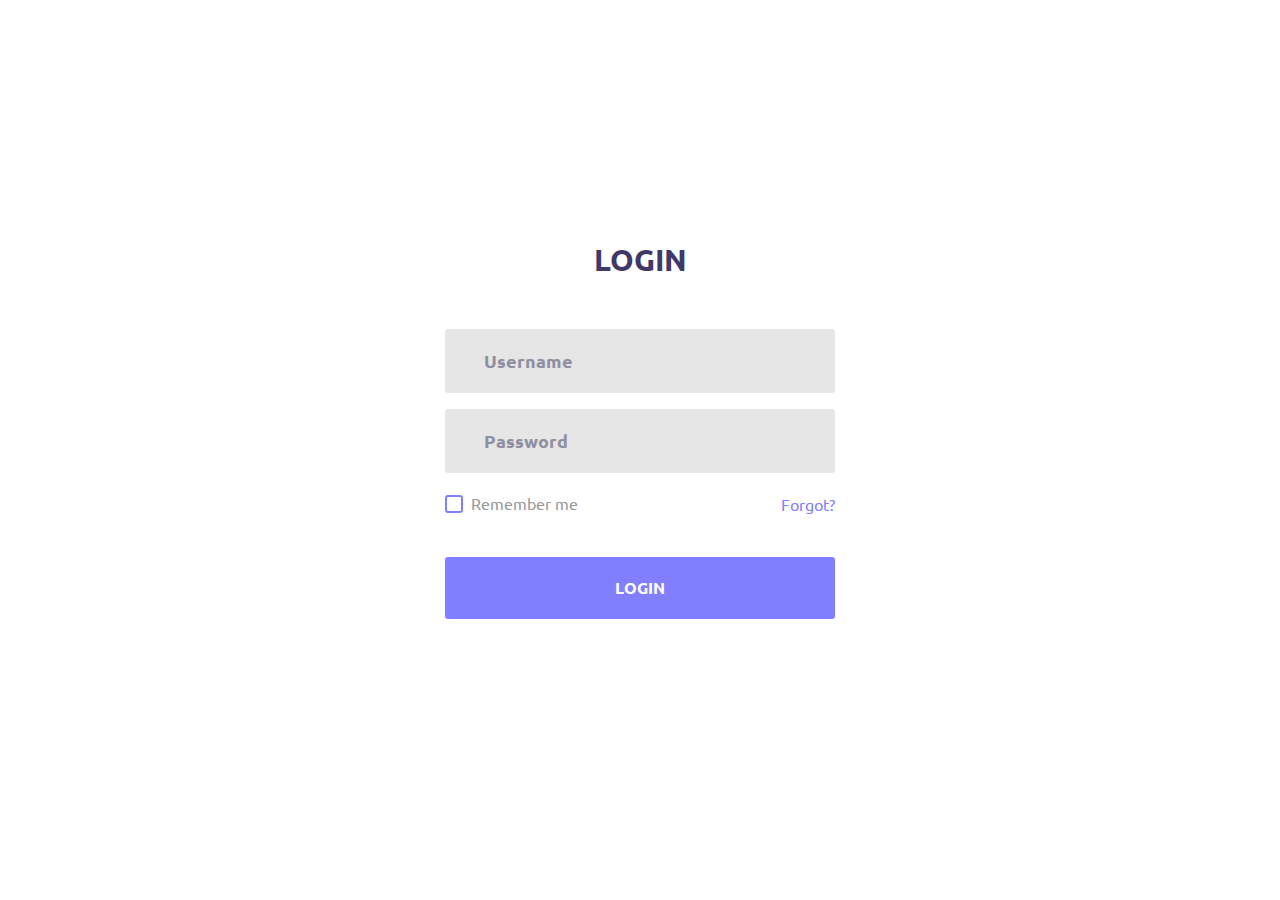
==== index.html @ a91b99ab "Initial Commit" ====
<!DOCTYPE html>
<html lang="en">
<head>
	<title>Login</title>
	<meta charset="UTF-8">
	<meta name="viewport" content="width=device-width, initial-scale=1">
<!--===============================================================================================-->	
	<link rel="icon" type="image/png" href="images/icons/favicon.ico"/>
<!--===============================================================================================-->
	<link rel="stylesheet" type="text/css" href="vendor/bootstrap/css/bootstrap.min.css">
<!--===============================================================================================-->
	<link rel="stylesheet" type="text/css" href="fonts/font-awesome-4.7.0/css/font-awesome.min.css">
<!--===============================================================================================-->
	<link rel="stylesheet" type="text/css" href="fonts/Linearicons-Free-v1.0.0/icon-font.min.css">
<!--===============================================================================================-->
	<link rel="stylesheet" type="text/css" href="vendor/animate/animate.css">
<!--===============================================================================================-->	
	<link rel="stylesheet" type="text/css" href="vendor/css-hamburgers/hamburgers.min.css">
<!--===============================================================================================-->
	<link rel="stylesheet" type="text/css" href="vendor/animsition/css/animsition.min.css">
<!--===============================================================================================-->
	<link rel="stylesheet" type="text/css" href="vendor/select2/select2.min.css">
<!--===============================================================================================-->	
	<link rel="stylesheet" type="text/css" href="vendor/daterangepicker/daterangepicker.css">
<!--===============================================================================================-->
	<link rel="stylesheet" type="text/css" href="css/util.css">
	<link rel="stylesheet" type="text/css" href="css/main.css">
<!--===============================================================================================-->
</head>
<style>

</style>
<body>
	
	<div class="limiter">
		<div class="container-login100">
			<div class="wrap-login100 p-t-50 p-b-90">
				<form class="login100-form validate-form flex-sb flex-w" action="login.php" method="POST">
					<span class="login100-form-title p-b-51">
						Login
					</span>

					
					<div class="wrap-input100 validate-input m-b-16" data-validate = "Username is required">
						<input class="input100" type="text" name="username" placeholder="Username">
						<span class="focus-input100"></span>
					</div>
					
					
					<div class="wrap-input100 validate-input m-b-16" data-validate = "Password is required">
						<input class="input100" type="password" name="password" placeholder="Password">
						<span class="focus-input100"></span>
					</div>
					
					<div class="flex-sb-m w-full p-t-3 p-b-24">
						<div class="contact100-form-checkbox">
							<input class="input-checkbox100" id="ckb1" type="checkbox" name="remember-me">
							<label class="label-checkbox100" for="ckb1">
								Remember me
							</label>
						</div>

						<div>
							<a href="#" class="txt1">
								Forgot?
							</a>
						</div>
					</div>

					<div class="container-login100-form-btn m-t-17">
						<button type="submit" name="login" class="login100-form-btn">
							Login
						</button>
					</div>

				</form>
			</div>
		</div>
	</div>
	

	<div id="dropDownSelect1"></div>
	
<!--===============================================================================================-->
	<script src="vendor/jquery/jquery-3.2.1.min.js"></script>
<!--===============================================================================================-->
	<script src="vendor/animsition/js/animsition.min.js"></script>
<!--===============================================================================================-->
	<script src="vendor/bootstrap/js/popper.js"></script>
	<script src="vendor/bootstrap/js/bootstrap.min.js"></script>
<!--===============================================================================================-->
	<script src="vendor/select2/select2.min.js"></script>
<!--===============================================================================================-->
	<script src="vendor/daterangepicker/moment.min.js"></script>
	<script src="vendor/daterangepicker/daterangepicker.js"></script>
<!--===============================================================================================-->
	<script src="vendor/countdowntime/countdowntime.js"></script>
<!--===============================================================================================-->
	<script src="js/main.js"></script>

</body>
</html>
---- fonts/Linearicons-Free-v1.0.0/icon-font.min.css ----
/*
Linearicons Free v1.0.0 - https://linearicons.com/free
By Perxis - https://perxis.com
(c) 2014-2015 Perxis.com
License: https://linearicons.com/free/license
*/
@font-face{font-family:Linearicons-Free;src:url(https://cdn.linearicons.com/free/1.0.0/Linearicons-Free.eot);src:url(https://cdn.linearicons.com/free/1.0.0/Linearicons-Free.eot?#iefix) format('embedded-opentype'),url(https://cdn.linearicons.com/free/1.0.0/Linearicons-Free.woff2) format('woff2'),url(https://cdn.linearicons.com/free/1.0.0/Linearicons-Free.ttf) format('truetype'),url(https://cdn.linearicons.com/free/1.0.0/Linearicons-Free.woff) format('woff'),url(https://cdn.linearicons.com/free/1.0.0/Linearicons-Free.svg#Linearicons-Free) format('svg');font-weight:400;font-style:normal}.lnr{font-family:Linearicons-Free;speak:none;font-style:normal;font-weight:400;font-variant:normal;text-transform:none;line-height:1;-webkit-font-smoothing:antialiased;-moz-osx-font-smoothing:grayscale}.lnr-home:before{content:"\e800"}.lnr-apartment:before{content:"\e801"}.lnr-pencil:before{content:"\e802"}.lnr-magic-wand:before{content:"\e803"}.lnr-drop:before{content:"\e804"}.lnr-lighter:before{content:"\e805"}.lnr-poop:before{content:"\e806"}.lnr-sun:before{content:"\e807"}.lnr-moon:before{content:"\e808"}.lnr-cloud:before{content:"\e809"}.lnr-cloud-upload:before{content:"\e80a"}.lnr-cloud-download:before{content:"\e80b"}.lnr-cloud-sync:before{content:"\e80c"}.lnr-cloud-check:before{content:"\e80d"}.lnr-database:before{content:"\e80e"}.lnr-lock:before{content:"\e80f"}.lnr-cog:before{content:"\e810"}.lnr-trash:before{content:"\e811"}.lnr-dice:before{content:"\e812"}.lnr-heart:before{content:"\e813"}.lnr-star:before{content:"\e814"}.lnr-star-half:before{content:"\e815"}.lnr-star-empty:before{content:"\e816"}.lnr-flag:before{content:"\e817"}.lnr-envelope:before{content:"\e818"}.lnr-paperclip:before{content:"\e819"}.lnr-inbox:before{content:"\e81a"}.lnr-eye:before{content:"\e81b"}.lnr-printer:before{content:"\e81c"}.lnr-file-empty:before{content:"\e81d"}.lnr-file-add:before{content:"\e81e"}.lnr-enter:before{content:"\e81f"}.lnr-exit:before{content:"\e820"}.lnr-graduation-hat:before{content:"\e821"}.lnr-license:before{content:"\e822"}.lnr-music-note:before{content:"\e823"}.lnr-film-play:before{content:"\e824"}.lnr-camera-video:before{content:"\e825"}.lnr-camera:before{content:"\e826"}.lnr-picture:before{content:"\e827"}.lnr-book:before{content:"\e828"}.lnr-bookmark:before{content:"\e829"}.lnr-user:before{content:"\e82a"}.lnr-users:before{content:"\e82b"}.lnr-shirt:before{content:"\e82c"}.lnr-store:before{content:"\e82d"}.lnr-cart:before{content:"\e82e"}.lnr-tag:before{content:"\e82f"}.lnr-phone-handset:before{content:"\e830"}.lnr-phone:before{content:"\e831"}.lnr-pushpin:before{content:"\e832"}.lnr-map-marker:before{content:"\e833"}.lnr-map:before{content:"\e834"}.lnr-location:before{content:"\e835"}.lnr-calendar-full:before{content:"\e836"}.lnr-keyboard:before{content:"\e837"}.lnr-spell-check:before{content:"\e838"}.lnr-screen:before{content:"\e839"}.lnr-smartphone:before{content:"\e83a"}.lnr-tablet:before{content:"\e83b"}.lnr-laptop:before{content:"\e83c"}.lnr-laptop-phone:before{content:"\e83d"}.lnr-power-switch:before{content:"\e83e"}.lnr-bubble:before{content:"\e83f"}.lnr-heart-pulse:before{content:"\e840"}.lnr-construction:before{content:"\e841"}.lnr-pie-chart:before{content:"\e842"}.lnr-chart-bars:before{content:"\e843"}.lnr-gift:before{content:"\e844"}.lnr-diamond:before{content:"\e845"}.lnr-linearicons:before{content:"\e846"}.lnr-dinner:before{content:"\e847"}.lnr-coffee-cup:before{content:"\e848"}.lnr-leaf:before{content:"\e849"}.lnr-paw:before{content:"\e84a"}.lnr-rocket:before{content:"\e84b"}.lnr-briefcase:before{content:"\e84c"}.lnr-bus:before{content:"\e84d"}.lnr-car:before{content:"\e84e"}.lnr-train:before{content:"\e84f"}.lnr-bicycle:before{content:"\e850"}.lnr-wheelchair:before{content:"\e851"}.lnr-select:before{content:"\e852"}.lnr-earth:before{content:"\e853"}.lnr-smile:before{content:"\e854"}.lnr-sad:before{content:"\e855"}.lnr-neutral:before{content:"\e856"}.lnr-mustache:before{content:"\e857"}.lnr-alarm:before{content:"\e858"}.lnr-bullhorn:before{content:"\e859"}.lnr-volume-high:before{content:"\e85a"}.lnr-volume-medium:before{content:"\e85b"}.lnr-volume-low:before{content:"\e85c"}.lnr-volume:before{content:"\e85d"}.lnr-mic:before{content:"\e85e"}.lnr-hourglass:before{content:"\e85f"}.lnr-undo:before{content:"\e860"}.lnr-redo:before{content:"\e861"}.lnr-sync:before{content:"\e862"}.lnr-history:before{content:"\e863"}.lnr-clock:before{content:"\e864"}.lnr-download:before{content:"\e865"}.lnr-upload:before{content:"\e866"}.lnr-enter-down:before{content:"\e867"}.lnr-exit-up:before{content:"\e868"}.lnr-bug:before{content:"\e869"}.lnr-code:before{content:"\e86a"}.lnr-link:before{content:"\e86b"}.lnr-unlink:before{content:"\e86c"}.lnr-thumbs-up:before{content:"\e86d"}.lnr-thumbs-down:before{content:"\e86e"}.lnr-magnifier:before{content:"\e86f"}.lnr-cross:before{content:"\e870"}.lnr-menu:before{content:"\e871"}.lnr-list:before{content:"\e872"}.lnr-chevron-up:before{content:"\e873"}.lnr-chevron-down:before{content:"\e874"}.lnr-chevron-left:before{content:"\e875"}.lnr-chevron-right:before{content:"\e876"}.lnr-arrow-up:before{content:"\e877"}.lnr-arrow-down:before{content:"\e878"}.lnr-arrow-left:before{content:"\e879"}.lnr-arrow-right:before{content:"\e87a"}.lnr-move:before{content:"\e87b"}.lnr-warning:before{content:"\e87c"}.lnr-question-circle:before{content:"\e87d"}.lnr-menu-circle:before{content:"\e87e"}.lnr-checkmark-circle:before{content:"\e87f"}.lnr-cross-circle:before{content:"\e880"}.lnr-plus-circle:before{content:"\e881"}.lnr-circle-minus:before{content:"\e882"}.lnr-arrow-up-circle:before{content:"\e883"}.lnr-arrow-down-circle:before{content:"\e884"}.lnr-arrow-left-circle:before{content:"\e885"}.lnr-arrow-right-circle:before{content:"\e886"}.lnr-chevron-up-circle:before{content:"\e887"}.lnr-chevron-down-circle:before{content:"\e888"}.lnr-chevron-left-circle:before{content:"\e889"}.lnr-chevron-right-circle:before{content:"\e88a"}.lnr-crop:before{content:"\e88b"}.lnr-frame-expand:before{content:"\e88c"}.lnr-frame-contract:before{content:"\e88d"}.lnr-layers:before{content:"\e88e"}.lnr-funnel:before{content:"\e88f"}.lnr-text-format:before{content:"\e890"}.lnr-text-format-remove:before{content:"\e891"}.lnr-text-size:before{content:"\e892"}.lnr-bold:before{content:"\e893"}.lnr-italic:before{content:"\e894"}.lnr-underline:before{content:"\e895"}.lnr-strikethrough:before{content:"\e896"}.lnr-highlight:before{content:"\e897"}.lnr-text-align-left:before{content:"\e898"}.lnr-text-align-center:before{content:"\e899"}.lnr-text-align-right:before{content:"\e89a"}.lnr-text-align-justify:before{content:"\e89b"}.lnr-line-spacing:before{content:"\e89c"}.lnr-indent-increase:before{content:"\e89d"}.lnr-indent-decrease:before{content:"\e89e"}.lnr-pilcrow:before{content:"\e89f"}.lnr-direction-ltr:before{content:"\e8a0"}.lnr-direction-rtl:before{content:"\e8a1"}.lnr-page-break:before{content:"\e8a2"}.lnr-sort-alpha-asc:before{content:"\e8a3"}.lnr-sort-amount-asc:before{content:"\e8a4"}.lnr-hand:before{content:"\e8a5"}.lnr-pointer-up:before{content:"\e8a6"}.lnr-pointer-right:before{content:"\e8a7"}.lnr-pointer-down:before{content:"\e8a8"}.lnr-pointer-left:before{content:"\e8a9"}
---- vendor/css-hamburgers/hamburgers.min.css ----
/*!
 * Hamburgers
 * @description Tasty CSS-animated hamburgers
 * @author Jonathan Suh @jonsuh
 * @site https://jonsuh.com/hamburgers
 * @link https://github.com/jonsuh/hamburgers
 */.hamburger{font:inherit;display:inline-block;overflow:visible;margin:0;padding:15px;cursor:pointer;transition-timing-function:linear;transition-duration:.15s;transition-property:opacity,filter;text-transform:none;color:inherit;border:0;background-color:transparent}.hamburger:hover{opacity:.7}.hamburger-box{position:relative;display:inline-block;width:40px;height:24px}.hamburger-inner{top:50%;display:block;margin-top:-2px}.hamburger-inner,.hamburger-inner:after,.hamburger-inner:before{position:absolute;width:40px;height:4px;transition-timing-function:ease;transition-duration:.15s;transition-property:transform;border-radius:4px;background-color:#000}.hamburger-inner:after,.hamburger-inner:before{display:block;content:''}.hamburger-inner:before{top:-10px}.hamburger-inner:after{bottom:-10px}.hamburger--3dx .hamburger-box{perspective:80px}.hamburger--3dx .hamburger-inner{transition:transform .2s cubic-bezier(.645,.045,.355,1),background-color 0s cubic-bezier(.645,.045,.355,1) .1s}.hamburger--3dx .hamburger-inner:after,.hamburger--3dx .hamburger-inner:before{transition:transform 0s cubic-bezier(.645,.045,.355,1) .1s}.hamburger--3dx.is-active .hamburger-inner{transform:rotateY(180deg);background-color:transparent}.hamburger--3dx.is-active .hamburger-inner:before{transform:translate3d(0,10px,0) rotate(45deg)}.hamburger--3dx.is-active .hamburger-inner:after{transform:translate3d(0,-10px,0) rotate(-45deg)}.hamburger--3dx-r .hamburger-box{perspective:80px}.hamburger--3dx-r .hamburger-inner{transition:transform .2s cubic-bezier(.645,.045,.355,1),background-color 0s cubic-bezier(.645,.045,.355,1) .1s}.hamburger--3dx-r .hamburger-inner:after,.hamburger--3dx-r .hamburger-inner:before{transition:transform 0s cubic-bezier(.645,.045,.355,1) .1s}.hamburger--3dx-r.is-active .hamburger-inner{transform:rotateY(-180deg);background-color:transparent}.hamburger--3dx-r.is-active .hamburger-inner:before{transform:translate3d(0,10px,0) rotate(45deg)}.hamburger--3dx-r.is-active .hamburger-inner:after{transform:translate3d(0,-10px,0) rotate(-45deg)}.hamburger--3dy .hamburger-box{perspective:80px}.hamburger--3dy .hamburger-inner{transition:transform .2s cubic-bezier(.645,.045,.355,1),background-color 0s cubic-bezier(.645,.045,.355,1) .1s}.hamburger--3dy .hamburger-inner:after,.hamburger--3dy .hamburger-inner:before{transition:transform 0s cubic-bezier(.645,.045,.355,1) .1s}.hamburger--3dy.is-active .hamburger-inner{transform:rotateX(-180deg);background-color:transparent}.hamburger--3dy.is-active .hamburger-inner:before{transform:translate3d(0,10px,0) rotate(45deg)}.hamburger--3dy.is-active .hamburger-inner:after{transform:translate3d(0,-10px,0) rotate(-45deg)}.hamburger--3dy-r .hamburger-box{perspective:80px}.hamburger--3dy-r .hamburger-inner{transition:transform .2s cubic-bezier(.645,.045,.355,1),background-color 0s cubic-bezier(.645,.045,.355,1) .1s}.hamburger--3dy-r .hamburger-inner:after,.hamburger--3dy-r .hamburger-inner:before{transition:transform 0s cubic-bezier(.645,.045,.355,1) .1s}.hamburger--3dy-r.is-active .hamburger-inner{transform:rotateX(180deg);background-color:transparent}.hamburger--3dy-r.is-active .hamburger-inner:before{transform:translate3d(0,10px,0) rotate(45deg)}.hamburger--3dy-r.is-active .hamburger-inner:after{transform:translate3d(0,-10px,0) rotate(-45deg)}.hamburger--arrow.is-active .hamburger-inner:before{transform:translate3d(-8px,0,0) rotate(-45deg) scaleX(.7)}.hamburger--arrow.is-active .hamburger-inner:after{transform:translate3d(-8px,0,0) rotate(45deg) scaleX(.7)}.hamburger--arrow-r.is-active .hamburger-inner:before{transform:translate3d(8px,0,0) rotate(45deg) scaleX(.7)}.hamburger--arrow-r.is-active .hamburger-inner:after{transform:translate3d(8px,0,0) rotate(-45deg) scaleX(.7)}.hamburger--arrowalt .hamburger-inner:before{transition:top .1s ease .15s,transform .15s cubic-bezier(.165,.84,.44,1)}.hamburger--arrowalt .hamburger-inner:after{transition:bottom .1s ease .15s,transform .15s cubic-bezier(.165,.84,.44,1)}.hamburger--arrowalt.is-active .hamburger-inner:before{top:0;transition:top .1s ease,transform .15s cubic-bezier(.895,.03,.685,.22) .1s;transform:translate3d(-8px,-10px,0) rotate(-45deg) scaleX(.7)}.hamburger--arrowalt.is-active .hamburger-inner:after{bottom:0;transition:bottom .1s ease,transform .15s cubic-bezier(.895,.03,.685,.22) .1s;transform:translate3d(-8px,10px,0) rotate(45deg) scaleX(.7)}.hamburger--arrowalt-r .hamburger-inner:before{transition:top .1s ease .15s,transform .15s cubic-bezier(.165,.84,.44,1)}.hamburger--arrowalt-r .hamburger-inner:after{transition:bottom .1s ease .15s,transform .15s cubic-bezier(.165,.84,.44,1)}.hamburger--arrowalt-r.is-active .hamburger-inner:before{top:0;transition:top .1s ease,transform .15s cubic-bezier(.895,.03,.685,.22) .1s;transform:translate3d(8px,-10px,0) rotate(45deg) scaleX(.7)}.hamburger--arrowalt-r.is-active .hamburger-inner:after{bottom:0;transition:bottom .1s ease,transform .15s cubic-bezier(.895,.03,.685,.22) .1s;transform:translate3d(8px,10px,0) rotate(-45deg) scaleX(.7)}.hamburger--boring .hamburger-inner,.hamburger--boring .hamburger-inner:after,.hamburger--boring .hamburger-inner:before{transition-property:none}.hamburger--boring.is-active .hamburger-inner{transform:rotate(45deg)}.hamburger--boring.is-active .hamburger-inner:before{top:0;opacity:0}.hamburger--boring.is-active .hamburger-inner:after{bottom:0;transform:rotate(-90deg)}.hamburger--collapse .hamburger-inner{top:auto;bottom:0;transition-delay:.15s;transition-timing-function:cubic-bezier(.55,.055,.675,.19);transition-duration:.15s}.hamburger--collapse .hamburger-inner:after{top:-20px;transition:top .3s cubic-bezier(.33333,.66667,.66667,1) .3s,opacity .1s linear}.hamburger--collapse .hamburger-inner:before{transition:top .12s cubic-bezier(.33333,.66667,.66667,1) .3s,transform .15s cubic-bezier(.55,.055,.675,.19)}.hamburger--collapse.is-active .hamburger-inner{transition-delay:.32s;transition-timing-function:cubic-bezier(.215,.61,.355,1);transform:translate3d(0,-10px,0) rotate(-45deg)}.hamburger--collapse.is-active .hamburger-inner:after{top:0;transition:top .3s cubic-bezier(.33333,0,.66667,.33333),opacity .1s linear .27s;opacity:0}.hamburger--collapse.is-active .hamburger-inner:before{top:0;transition:top .12s cubic-bezier(.33333,0,.66667,.33333) .18s,transform .15s cubic-bezier(.215,.61,.355,1) .42s;transform:rotate(-90deg)}.hamburger--collapse-r .hamburger-inner{top:auto;bottom:0;transition-delay:.15s;transition-timing-function:cubic-bezier(.55,.055,.675,.19);transition-duration:.15s}.hamburger--collapse-r .hamburger-inner:after{top:-20px;transition:top .3s cubic-bezier(.33333,.66667,.66667,1) .3s,opacity .1s linear}.hamburger--collapse-r .hamburger-inner:before{transition:top .12s cubic-bezier(.33333,.66667,.66667,1) .3s,transform .15s cubic-bezier(.55,.055,.675,.19)}.hamburger--collapse-r.is-active .hamburger-inner{transition-delay:.32s;transition-timing-function:cubic-bezier(.215,.61,.355,1);transform:translate3d(0,-10px,0) rotate(45deg)}.hamburger--collapse-r.is-active .hamburger-inner:after{top:0;transition:top .3s cubic-bezier(.33333,0,.66667,.33333),opacity .1s linear .27s;opacity:0}.hamburger--collapse-r.is-active .hamburger-inner:before{top:0;transition:top .12s cubic-bezier(.33333,0,.66667,.33333) .18s,transform .15s cubic-bezier(.215,.61,.355,1) .42s;transform:rotate(90deg)}.hamburger--elastic .hamburger-inner{top:2px;transition-timing-function:cubic-bezier(.68,-.55,.265,1.55);transition-duration:.4s}.hamburger--elastic .hamburger-inner:before{top:10px;transition:opacity .15s ease .4s}.hamburger--elastic .hamburger-inner:after{top:20px;transition:transform .4s cubic-bezier(.68,-.55,.265,1.55)}.hamburger--elastic.is-active .hamburger-inner{transition-delay:.1s;transform:translate3d(0,10px,0) rotate(135deg)}.hamburger--elastic.is-active .hamburger-inner:before{transition-delay:0s;opacity:0}.hamburger--elastic.is-active .hamburger-inner:after{transition-delay:.1s;transform:translate3d(0,-20px,0) rotate(-270deg)}.hamburger--elastic-r .hamburger-inner{top:2px;transition-timing-function:cubic-bezier(.68,-.55,.265,1.55);transition-duration:.4s}.hamburger--elastic-r .hamburger-inner:before{top:10px;transition:opacity .15s ease .4s}.hamburger--elastic-r .hamburger-inner:after{top:20px;transition:transform .4s cubic-bezier(.68,-.55,.265,1.55)}.hamburger--elastic-r.is-active .hamburger-inner{transition-delay:.1s;transform:translate3d(0,10px,0) rotate(-135deg)}.hamburger--elastic-r.is-active .hamburger-inner:before{transition-delay:0s;opacity:0}.hamburger--elastic-r.is-active .hamburger-inner:after{transition-delay:.1s;transform:translate3d(0,-20px,0) rotate(270deg)}.hamburger--emphatic{overflow:hidden}.hamburger--emphatic .hamburger-inner{transition:background-color .2s ease-in .25s}.hamburger--emphatic .hamburger-inner:before{left:0;transition:transform .2s cubic-bezier(.6,.04,.98,.335),top .05s linear .2s,left .2s ease-in .25s}.hamburger--emphatic .hamburger-inner:after{top:10px;right:0;transition:transform .2s cubic-bezier(.6,.04,.98,.335),top .05s linear .2s,right .2s ease-in .25s}.hamburger--emphatic.is-active .hamburger-inner{transition-delay:0s;transition-timing-function:ease-out;background-color:transparent}.hamburger--emphatic.is-active .hamburger-inner:before{top:-80px;left:-80px;transition:left .2s ease-out,top .05s linear .2s,transform .2s cubic-bezier(.075,.82,.165,1) .25s;transform:translate3d(80px,80px,0) rotate(45deg)}.hamburger--emphatic.is-active .hamburger-inner:after{top:-80px;right:-80px;transition:right .2s ease-out,top .05s linear .2s,transform .2s cubic-bezier(.075,.82,.165,1) .25s;transform:translate3d(-80px,80px,0) rotate(-45deg)}.hamburger--emphatic-r{overflow:hidden}.hamburger--emphatic-r .hamburger-inner{transition:background-color .2s ease-in .25s}.hamburger--emphatic-r .hamburger-inner:before{left:0;transition:transform .2s cubic-bezier(.6,.04,.98,.335),top .05s linear .2s,left .2s ease-in .25s}.hamburger--emphatic-r .hamburger-inner:after{top:10px;right:0;transition:transform .2s cubic-bezier(.6,.04,.98,.335),top .05s linear .2s,right .2s ease-in .25s}.hamburger--emphatic-r.is-active .hamburger-inner{transition-delay:0s;transition-timing-function:ease-out;background-color:transparent}.hamburger--emphatic-r.is-active .hamburger-inner:before{top:80px;left:-80px;transition:left .2s ease-out,top .05s linear .2s,transform .2s cubic-bezier(.075,.82,.165,1) .25s;transform:translate3d(80px,-80px,0) rotate(-45deg)}.hamburger--emphatic-r.is-active .hamburger-inner:after{top:80px;right:-80px;transition:right .2s ease-out,top .05s linear .2s,transform .2s cubic-bezier(.075,.82,.165,1) .25s;transform:translate3d(-80px,-80px,0) rotate(45deg)}.hamburger--slider .hamburger-inner{top:2px}.hamburger--slider .hamburger-inner:before{top:10px;transition-timing-function:ease;transition-duration:.2s;transition-property:transform,opacity}.hamburger--slider .hamburger-inner:after{top:20px}.hamburger--slider.is-active .hamburger-inner{transform:translate3d(0,10px,0) rotate(45deg)}.hamburger--slider.is-active .hamburger-inner:before{transform:rotate(-45deg) translate3d(-5.71429px,-6px,0);opacity:0}.hamburger--slider.is-active .hamburger-inner:after{transform:translate3d(0,-20px,0) rotate(-90deg)}.hamburger--slider-r .hamburger-inner{top:2px}.hamburger--slider-r .hamburger-inner:before{top:10px;transition-timing-function:ease;transition-duration:.2s;transition-property:transform,opacity}.hamburger--slider-r .hamburger-inner:after{top:20px}.hamburger--slider-r.is-active .hamburger-inner{transform:translate3d(0,10px,0) rotate(-45deg)}.hamburger--slider-r.is-active .hamburger-inner:before{transform:rotate(45deg) translate3d(5.71429px,-6px,0);opacity:0}.hamburger--slider-r.is-active .hamburger-inner:after{transform:translate3d(0,-20px,0) rotate(90deg)}.hamburger--spring .hamburger-inner{top:2px;transition:background-color 0s linear .15s}.hamburger--spring .hamburger-inner:before{top:10px;transition:top .12s cubic-bezier(.33333,.66667,.66667,1) .3s,transform .15s cubic-bezier(.55,.055,.675,.19)}.hamburger--spring .hamburger-inner:after{top:20px;transition:top .3s cubic-bezier(.33333,.66667,.66667,1) .3s,transform .15s cubic-bezier(.55,.055,.675,.19)}.hamburger--spring.is-active .hamburger-inner{transition-delay:.32s;background-color:transparent}.hamburger--spring.is-active .hamburger-inner:before{top:0;transition:top .12s cubic-bezier(.33333,0,.66667,.33333) .18s,transform .15s cubic-bezier(.215,.61,.355,1) .32s;transform:translate3d(0,10px,0) rotate(45deg)}.hamburger--spring.is-active .hamburger-inner:after{top:0;transition:top .3s cubic-bezier(.33333,0,.66667,.33333),transform .15s cubic-bezier(.215,.61,.355,1) .32s;transform:translate3d(0,10px,0) rotate(-45deg)}.hamburger--spring-r .hamburger-inner{top:auto;bottom:0;transition-delay:0s;transition-timing-function:cubic-bezier(.55,.055,.675,.19);transition-duration:.15s}.hamburger--spring-r .hamburger-inner:after{top:-20px;transition:top .3s cubic-bezier(.33333,.66667,.66667,1) .3s,opacity 0s linear}.hamburger--spring-r .hamburger-inner:before{transition:top .12s cubic-bezier(.33333,.66667,.66667,1) .3s,transform .15s cubic-bezier(.55,.055,.675,.19)}.hamburger--spring-r.is-active .hamburger-inner{transition-delay:.32s;transition-timing-function:cubic-bezier(.215,.61,.355,1);transform:translate3d(0,-10px,0) rotate(-45deg)}.hamburger--spring-r.is-active .hamburger-inner:after{top:0;transition:top .3s cubic-bezier(.33333,0,.66667,.33333),opacity 0s linear .32s;opacity:0}.hamburger--spring-r.is-active .hamburger-inner:before{top:0;transition:top .12s cubic-bezier(.33333,0,.66667,.33333) .18s,transform .15s cubic-bezier(.215,.61,.355,1) .32s;transform:rotate(90deg)}.hamburger--stand .hamburger-inner{transition:transform .1s cubic-bezier(.55,.055,.675,.19) .22s,background-color 0s linear .1s}.hamburger--stand .hamburger-inner:before{transition:top .1s ease-in .1s,transform .1s cubic-bezier(.55,.055,.675,.19) 0s}.hamburger--stand .hamburger-inner:after{transition:bottom .1s ease-in .1s,transform .1s cubic-bezier(.55,.055,.675,.19) 0s}.hamburger--stand.is-active .hamburger-inner{transition:transform .1s cubic-bezier(.215,.61,.355,1) 0s,background-color 0s linear .22s;transform:rotate(90deg);background-color:transparent}.hamburger--stand.is-active .hamburger-inner:before{top:0;transition:top .1s ease-out .12s,transform .1s cubic-bezier(.215,.61,.355,1) .22s;transform:rotate(-45deg)}.hamburger--stand.is-active .hamburger-inner:after{bottom:0;transition:bottom .1s ease-out .12s,transform .1s cubic-bezier(.215,.61,.355,1) .22s;transform:rotate(45deg)}.hamburger--stand-r .hamburger-inner{transition:transform .1s cubic-bezier(.55,.055,.675,.19) .22s,background-color 0s linear .1s}.hamburger--stand-r .hamburger-inner:before{transition:top .1s ease-in .1s,transform .1s cubic-bezier(.55,.055,.675,.19) 0s}.hamburger--stand-r .hamburger-inner:after{transition:bottom .1s ease-in .1s,transform .1s cubic-bezier(.55,.055,.675,.19) 0s}.hamburger--stand-r.is-active .hamburger-inner{transition:transform .1s cubic-bezier(.215,.61,.355,1) 0s,background-color 0s linear .22s;transform:rotate(-90deg);background-color:transparent}.hamburger--stand-r.is-active .hamburger-inner:before{top:0;transition:top .1s ease-out .12s,transform .1s cubic-bezier(.215,.61,.355,1) .22s;transform:rotate(-45deg)}.hamburger--stand-r.is-active .hamburger-inner:after{bottom:0;transition:bottom .1s ease-out .12s,transform .1s cubic-bezier(.215,.61,.355,1) .22s;transform:rotate(45deg)}.hamburger--spin .hamburger-inner{transition-timing-function:cubic-bezier(.55,.055,.675,.19);transition-duration:.3s}.hamburger--spin .hamburger-inner:before{transition:top .1s ease-in .34s,opacity .1s ease-in}.hamburger--spin .hamburger-inner:after{transition:bottom .1s ease-in .34s,transform .3s cubic-bezier(.55,.055,.675,.19)}.hamburger--spin.is-active .hamburger-inner{transition-delay:.14s;transition-timing-function:cubic-bezier(.215,.61,.355,1);transform:rotate(225deg)}.hamburger--spin.is-active .hamburger-inner:before{top:0;transition:top .1s ease-out,opacity .1s ease-out .14s;opacity:0}.hamburger--spin.is-active .hamburger-inner:after{bottom:0;transition:bottom .1s ease-out,transform .3s cubic-bezier(.215,.61,.355,1) .14s;transform:rotate(-90deg)}.hamburger--spin-r .hamburger-inner{transition-timing-function:cubic-bezier(.55,.055,.675,.19);transition-duration:.3s}.hamburger--spin-r .hamburger-inner:before{transition:top .1s ease-in .34s,opacity .1s ease-in}.hamburger--spin-r .hamburger-inner:after{transition:bottom .1s ease-in .34s,transform .3s cubic-bezier(.55,.055,.675,.19)}.hamburger--spin-r.is-active .hamburger-inner{transition-delay:.14s;transition-timing-function:cubic-bezier(.215,.61,.355,1);transform:rotate(-225deg)}.hamburger--spin-r.is-active .hamburger-inner:before{top:0;transition:top .1s ease-out,opacity .1s ease-out .14s;opacity:0}.hamburger--spin-r.is-active .hamburger-inner:after{bottom:0;transition:bottom .1s ease-out,transform .3s cubic-bezier(.215,.61,.355,1) .14s;transform:rotate(90deg)}.hamburger--squeeze .hamburger-inner{transition-timing-function:cubic-bezier(.55,.055,.675,.19);transition-duration:.1s}.hamburger--squeeze .hamburger-inner:before{transition:top .1s ease .14s,opacity .1s ease}.hamburger--squeeze .hamburger-inner:after{transition:bottom .1s ease .14s,transform .1s cubic-bezier(.55,.055,.675,.19)}.hamburger--squeeze.is-active .hamburger-inner{transition-delay:.14s;transition-timing-function:cubic-bezier(.215,.61,.355,1);transform:rotate(45deg)}.hamburger--squeeze.is-active .hamburger-inner:before{top:0;transition:top .1s ease,opacity .1s ease .14s;opacity:0}.hamburger--squeeze.is-active .hamburger-inner:after{bottom:0;transition:bottom .1s ease,transform .1s cubic-bezier(.215,.61,.355,1) .14s;transform:rotate(-90deg)}.hamburger--vortex .hamburger-inner{transition-timing-function:cubic-bezier(.19,1,.22,1);transition-duration:.3s}.hamburger--vortex .hamburger-inner:after,.hamburger--vortex .hamburger-inner:before{transition-delay:.1s;transition-timing-function:linear;transition-duration:0s}.hamburger--vortex .hamburger-inner:before{transition-property:top,opacity}.hamburger--vortex .hamburger-inner:after{transition-property:bottom,transform}.hamburger--vortex.is-active .hamburger-inner{transition-timing-function:cubic-bezier(.19,1,.22,1);transform:rotate(765deg)}.hamburger--vortex.is-active .hamburger-inner:after,.hamburger--vortex.is-active .hamburger-inner:before{transition-delay:0s}.hamburger--vortex.is-active .hamburger-inner:before{top:0;opacity:0}.hamburger--vortex.is-active .hamburger-inner:after{bottom:0;transform:rotate(90deg)}.hamburger--vortex-r .hamburger-inner{transition-timing-function:cubic-bezier(.19,1,.22,1);transition-duration:.3s}.hamburger--vortex-r .hamburger-inner:after,.hamburger--vortex-r .hamburger-inner:before{transition-delay:.1s;transition-timing-function:linear;transition-duration:0s}.hamburger--vortex-r .hamburger-inner:before{transition-property:top,opacity}.hamburger--vortex-r .hamburger-inner:after{transition-property:bottom,transform}.hamburger--vortex-r.is-active .hamburger-inner{transition-timing-function:cubic-bezier(.19,1,.22,1);transform:rotate(-765deg)}.hamburger--vortex-r.is-active .hamburger-inner:after,.hamburger--vortex-r.is-active .hamburger-inner:before{transition-delay:0s}.hamburger--vortex-r.is-active .hamburger-inner:before{top:0;opacity:0}.hamburger--vortex-r.is-active .hamburger-inner:after{bottom:0;transform:rotate(-90deg)}
---- vendor/daterangepicker/daterangepicker.css ----
.daterangepicker {
  position: absolute;
  color: inherit;
  background-color: #fff;
  border-radius: 4px;
  width: 278px;
  padding: 4px;
  margin-top: 1px;
  top: 100px;
  left: 20px;
  /* Calendars */ }
  .daterangepicker:before, .daterangepicker:after {
    position: absolute;
    display: inline-block;
    border-bottom-color: rgba(0, 0, 0, 0.2);
    content: ''; }
  .daterangepicker:before {
    top: -7px;
    border-right: 7px solid transparent;
    border-left: 7px solid transparent;
    border-bottom: 7px solid #ccc; }
  .daterangepicker:after {
    top: -6px;
    border-right: 6px solid transparent;
    border-bottom: 6px solid #fff;
    border-left: 6px solid transparent; }
  .daterangepicker.opensleft:before {
    right: 9px; }
  .daterangepicker.opensleft:after {
    right: 10px; }
  .daterangepicker.openscenter:before {
    left: 0;
    right: 0;
    width: 0;
    margin-left: auto;
    margin-right: auto; }
  .daterangepicker.openscenter:after {
    left: 0;
    right: 0;
    width: 0;
    margin-left: auto;
    margin-right: auto; }
  .daterangepicker.opensright:before {
    left: 9px; }
  .daterangepicker.opensright:after {
    left: 10px; }
  .daterangepicker.dropup {
    margin-top: -5px; }
    .daterangepicker.dropup:before {
      top: initial;
      bottom: -7px;
      border-bottom: initial;
      border-top: 7px solid #ccc; }
    .daterangepicker.dropup:after {
      top: initial;
      bottom: -6px;
      border-bottom: initial;
      border-top: 6px solid #fff; }
  .daterangepicker.dropdown-menu {
    max-width: none;
    z-index: 3001; }
  .daterangepicker.single .ranges, .daterangepicker.single .calendar {
    float: none; }
  .daterangepicker.show-calendar .calendar {
    display: block; }
  .daterangepicker .calendar {
    display: none;
    max-width: 270px;
    margin: 4px; }
    .daterangepicker .calendar.single .calendar-table {
      border: none; }
    .daterangepicker .calendar th, .daterangepicker .calendar td {
      white-space: nowrap;
      text-align: center;
      min-width: 32px; }
  .daterangepicker .calendar-table {
    border: 1px solid #fff;
    padding: 4px;
    border-radius: 4px;
    background-color: #fff; }
  .daterangepicker table {
    width: 100%;
    margin: 0; }
  .daterangepicker td, .daterangepicker th {
    text-align: center;
    width: 20px;
    height: 20px;
    border-radius: 4px;
    border: 1px solid transparent;
    white-space: nowrap;
    cursor: pointer; }
    .daterangepicker td.available:hover, .daterangepicker th.available:hover {
      background-color: #eee;
      border-color: transparent;
      color: inherit; }
    .daterangepicker td.week, .daterangepicker th.week {
      font-size: 80%;
      color: #ccc; }
  .daterangepicker td.off, .daterangepicker td.off.in-range, .daterangepicker td.off.start-date, .daterangepicker td.off.end-date {
    background-color: #fff;
    border-color: transparent;
    color: #999; }
  .daterangepicker td.in-range {
    background-color: #ebf4f8;
    border-color: transparent;
    color: #000;
    border-radius: 0; }
  .daterangepicker td.start-date {
    border-radius: 4px 0 0 4px; }
  .daterangepicker td.end-date {
    border-radius: 0 4px 4px 0; }
  .daterangepicker td.start-date.end-date {
    border-radius: 4px; }
  .daterangepicker td.active, .daterangepicker td.active:hover {
    background-color: #357ebd;
    border-color: transparent;
    color: #fff; }
  .daterangepicker th.month {
    width: auto; }
  .daterangepicker td.disabled, .daterangepicker option.disabled {
    color: #999;
    cursor: not-allowed;
    text-decoration: line-through; }
  .daterangepicker select.monthselect, .daterangepicker select.yearselect {
    font-size: 12px;
    padding: 1px;
    height: auto;
    margin: 0;
    cursor: default; }
  .daterangepicker select.monthselect {
    margin-right: 2%;
    width: 56%; }
  .daterangepicker select.yearselect {
    width: 40%; }
  .daterangepicker select.hourselect, .daterangepicker select.minuteselect, .daterangepicker select.secondselect, .daterangepicker select.ampmselect {
    width: 50px;
    margin-bottom: 0; }
  .daterangepicker .input-mini {
    border: 1px solid #ccc;
    border-radius: 4px;
    color: #555;
    height: 30px;
    line-height: 30px;
    display: block;
    vertical-align: middle;
    margin: 0 0 5px 0;
    padding: 0 6px 0 28px;
    width: 100%; }
    .daterangepicker .input-mini.active {
      border: 1px solid #08c;
      border-radius: 4px; }
  .daterangepicker .daterangepicker_input {
    position: relative; }
    .daterangepicker .daterangepicker_input i {
      position: absolute;
      left: 8px;
      top: 8px; }
  .daterangepicker.rtl .input-mini {
    padding-right: 28px;
    padding-left: 6px; }
  .daterangepicker.rtl .daterangepicker_input i {
    left: auto;
    right: 8px; }
  .daterangepicker .calendar-time {
    text-align: center;
    margin: 5px auto;
    line-height: 30px;
    position: relative;
    padding-left: 28px; }
    .daterangepicker .calendar-time select.disabled {
      color: #ccc;
      cursor: not-allowed; }

.ranges {
  font-size: 11px;
  float: none;
  margin: 4px;
  text-align: left; }
  .ranges ul {
    list-style: none;
    margin: 0 auto;
    padding: 0;
    width: 100%; }
  .ranges li {
    font-size: 13px;
    background-color: #f5f5f5;
    border: 1px solid #f5f5f5;
    border-radius: 4px;
    color: #08c;
    padding: 3px 12px;
    margin-bottom: 8px;
    cursor: pointer; }
    .ranges li:hover {
      background-color: #08c;
      border: 1px solid #08c;
      color: #fff; }
    .ranges li.active {
      background-color: #08c;
      border: 1px solid #08c;
      color: #fff; }

/*  Larger Screen Styling */
@media (min-width: 564px) {
  .daterangepicker {
    width: auto; }
    .daterangepicker .ranges ul {
      width: 160px; }
    .daterangepicker.single .ranges ul {
      width: 100%; }
    .daterangepicker.single .calendar.left {
      clear: none; }
    .daterangepicker.single.ltr .ranges, .daterangepicker.single.ltr .calendar {
      float: left; }
    .daterangepicker.single.rtl .ranges, .daterangepicker.single.rtl .calendar {
      float: right; }
    .daterangepicker.ltr {
      direction: ltr;
      text-align: left; }
      .daterangepicker.ltr .calendar.left {
        clear: left;
        margin-right: 0; }
        .daterangepicker.ltr .calendar.left .calendar-table {
          border-right: none;
          border-top-right-radius: 0;
          border-bottom-right-radius: 0; }
      .daterangepicker.ltr .calendar.right {
        margin-left: 0; }
        .daterangepicker.ltr .calendar.right .calendar-table {
          border-left: none;
          border-top-left-radius: 0;
          border-bottom-left-radius: 0; }
      .daterangepicker.ltr .left .daterangepicker_input {
        padding-right: 12px; }
      .daterangepicker.ltr .calendar.left .calendar-table {
        padding-right: 12px; }
      .daterangepicker.ltr .ranges, .daterangepicker.ltr .calendar {
        float: left; }
    .daterangepicker.rtl {
      direction: rtl;
      text-align: right; }
      .daterangepicker.rtl .calendar.left {
        clear: right;
        margin-left: 0; }
        .daterangepicker.rtl .calendar.left .calendar-table {
          border-left: none;
          border-top-left-radius: 0;
          border-bottom-left-radius: 0; }
      .daterangepicker.rtl .calendar.right {
        margin-right: 0; }
        .daterangepicker.rtl .calendar.right .calendar-table {
          border-right: none;
          border-top-right-radius: 0;
          border-bottom-right-radius: 0; }
      .daterangepicker.rtl .left .daterangepicker_input {
        padding-left: 12px; }
      .daterangepicker.rtl .calendar.left .calendar-table {
        padding-left: 12px; }
      .daterangepicker.rtl .ranges, .daterangepicker.rtl .calendar {
        text-align: right;
        float: right; } }
@media (min-width: 730px) {
  .daterangepicker .ranges {
    width: auto; }
  .daterangepicker.ltr .ranges {
    float: left; }
  .daterangepicker.rtl .ranges {
    float: right; }
  .daterangepicker .calendar.left {
    clear: none !important; } }
---- css/util.css ----
/*[ FONT SIZE ]
///////////////////////////////////////////////////////////
*/
.fs-1 {font-size: 1px;}
.fs-2 {font-size: 2px;}
.fs-3 {font-size: 3px;}
.fs-4 {font-size: 4px;}
.fs-5 {font-size: 5px;}
.fs-6 {font-size: 6px;}
.fs-7 {font-size: 7px;}
.fs-8 {font-size: 8px;}
.fs-9 {font-size: 9px;}
.fs-10 {font-size: 10px;}
.fs-11 {font-size: 11px;}
.fs-12 {font-size: 12px;}
.fs-13 {font-size: 13px;}
.fs-14 {font-size: 14px;}
.fs-15 {font-size: 15px;}
.fs-16 {font-size: 16px;}
.fs-17 {font-size: 17px;}
.fs-18 {font-size: 18px;}
.fs-19 {font-size: 19px;}
.fs-20 {font-size: 20px;}
.fs-21 {font-size: 21px;}
.fs-22 {font-size: 22px;}
.fs-23 {font-size: 23px;}
.fs-24 {font-size: 24px;}
.fs-25 {font-size: 25px;}
.fs-26 {font-size: 26px;}
.fs-27 {font-size: 27px;}
.fs-28 {font-size: 28px;}
.fs-29 {font-size: 29px;}
.fs-30 {font-size: 30px;}
.fs-31 {font-size: 31px;}
.fs-32 {font-size: 32px;}
.fs-33 {font-size: 33px;}
.fs-34 {font-size: 34px;}
.fs-35 {font-size: 35px;}
.fs-36 {font-size: 36px;}
.fs-37 {font-size: 37px;}
.fs-38 {font-size: 38px;}
.fs-39 {font-size: 39px;}
.fs-40 {font-size: 40px;}
.fs-41 {font-size: 41px;}
.fs-42 {font-size: 42px;}
.fs-43 {font-size: 43px;}
.fs-44 {font-size: 44px;}
.fs-45 {font-size: 45px;}
.fs-46 {font-size: 46px;}
.fs-47 {font-size: 47px;}
.fs-48 {font-size: 48px;}
.fs-49 {font-size: 49px;}
.fs-50 {font-size: 50px;}
.fs-51 {font-size: 51px;}
.fs-52 {font-size: 52px;}
.fs-53 {font-size: 53px;}
.fs-54 {font-size: 54px;}
.fs-55 {font-size: 55px;}
.fs-56 {font-size: 56px;}
.fs-57 {font-size: 57px;}
.fs-58 {font-size: 58px;}
.fs-59 {font-size: 59px;}
.fs-60 {font-size: 60px;}
.fs-61 {font-size: 61px;}
.fs-62 {font-size: 62px;}
.fs-63 {font-size: 63px;}
.fs-64 {font-size: 64px;}
.fs-65 {font-size: 65px;}
.fs-66 {font-size: 66px;}
.fs-67 {font-size: 67px;}
.fs-68 {font-size: 68px;}
.fs-69 {font-size: 69px;}
.fs-70 {font-size: 70px;}
.fs-71 {font-size: 71px;}
.fs-72 {font-size: 72px;}
.fs-73 {font-size: 73px;}
.fs-74 {font-size: 74px;}
.fs-75 {font-size: 75px;}
.fs-76 {font-size: 76px;}
.fs-77 {font-size: 77px;}
.fs-78 {font-size: 78px;}
.fs-79 {font-size: 79px;}
.fs-80 {font-size: 80px;}
.fs-81 {font-size: 81px;}
.fs-82 {font-size: 82px;}
.fs-83 {font-size: 83px;}
.fs-84 {font-size: 84px;}
.fs-85 {font-size: 85px;}
.fs-86 {font-size: 86px;}
.fs-87 {font-size: 87px;}
.fs-88 {font-size: 88px;}
.fs-89 {font-size: 89px;}
.fs-90 {font-size: 90px;}
.fs-91 {font-size: 91px;}
.fs-92 {font-size: 92px;}
.fs-93 {font-size: 93px;}
.fs-94 {font-size: 94px;}
.fs-95 {font-size: 95px;}
.fs-96 {font-size: 96px;}
.fs-97 {font-size: 97px;}
.fs-98 {font-size: 98px;}
.fs-99 {font-size: 99px;}
.fs-100 {font-size: 100px;}
.fs-101 {font-size: 101px;}
.fs-102 {font-size: 102px;}
.fs-103 {font-size: 103px;}
.fs-104 {font-size: 104px;}
.fs-105 {font-size: 105px;}
.fs-106 {font-size: 106px;}
.fs-107 {font-size: 107px;}
.fs-108 {font-size: 108px;}
.fs-109 {font-size: 109px;}
.fs-110 {font-size: 110px;}
.fs-111 {font-size: 111px;}
.fs-112 {font-size: 112px;}
.fs-113 {font-size: 113px;}
.fs-114 {font-size: 114px;}
.fs-115 {font-size: 115px;}
.fs-116 {font-size: 116px;}
.fs-117 {font-size: 117px;}
.fs-118 {font-size: 118px;}
.fs-119 {font-size: 119px;}
.fs-120 {font-size: 120px;}
.fs-121 {font-size: 121px;}
.fs-122 {font-size: 122px;}
.fs-123 {font-size: 123px;}
.fs-124 {font-size: 124px;}
.fs-125 {font-size: 125px;}
.fs-126 {font-size: 126px;}
.fs-127 {font-size: 127px;}
.fs-128 {font-size: 128px;}
.fs-129 {font-size: 129px;}
.fs-130 {font-size: 130px;}
.fs-131 {font-size: 131px;}
.fs-132 {font-size: 132px;}
.fs-133 {font-size: 133px;}
.fs-134 {font-size: 134px;}
.fs-135 {font-size: 135px;}
.fs-136 {font-size: 136px;}
.fs-137 {font-size: 137px;}
.fs-138 {font-size: 138px;}
.fs-139 {font-size: 139px;}
.fs-140 {font-size: 140px;}
.fs-141 {font-size: 141px;}
.fs-142 {font-size: 142px;}
.fs-143 {font-size: 143px;}
.fs-144 {font-size: 144px;}
.fs-145 {font-size: 145px;}
.fs-146 {font-size: 146px;}
.fs-147 {font-size: 147px;}
.fs-148 {font-size: 148px;}
.fs-149 {font-size: 149px;}
.fs-150 {font-size: 150px;}
.fs-151 {font-size: 151px;}
.fs-152 {font-size: 152px;}
.fs-153 {font-size: 153px;}
.fs-154 {font-size: 154px;}
.fs-155 {font-size: 155px;}
.fs-156 {font-size: 156px;}
.fs-157 {font-size: 157px;}
.fs-158 {font-size: 158px;}
.fs-159 {font-size: 159px;}
.fs-160 {font-size: 160px;}
.fs-161 {font-size: 161px;}
.fs-162 {font-size: 162px;}
.fs-163 {font-size: 163px;}
.fs-164 {font-size: 164px;}
.fs-165 {font-size: 165px;}
.fs-166 {font-size: 166px;}
.fs-167 {font-size: 167px;}
.fs-168 {font-size: 168px;}
.fs-169 {font-size: 169px;}
.fs-170 {font-size: 170px;}
.fs-171 {font-size: 171px;}
.fs-172 {font-size: 172px;}
.fs-173 {font-size: 173px;}
.fs-174 {font-size: 174px;}
.fs-175 {font-size: 175px;}
.fs-176 {font-size: 176px;}
.fs-177 {font-size: 177px;}
.fs-178 {font-size: 178px;}
.fs-179 {font-size: 179px;}
.fs-180 {font-size: 180px;}
.fs-181 {font-size: 181px;}
.fs-182 {font-size: 182px;}
.fs-183 {font-size: 183px;}
.fs-184 {font-size: 184px;}
.fs-185 {font-size: 185px;}
.fs-186 {font-size: 186px;}
.fs-187 {font-size: 187px;}
.fs-188 {font-size: 188px;}
.fs-189 {font-size: 189px;}
.fs-190 {font-size: 190px;}
.fs-191 {font-size: 191px;}
.fs-192 {font-size: 192px;}
.fs-193 {font-size: 193px;}
.fs-194 {font-size: 194px;}
.fs-195 {font-size: 195px;}
.fs-196 {font-size: 196px;}
.fs-197 {font-size: 197px;}
.fs-198 {font-size: 198px;}
.fs-199 {font-size: 199px;}
.fs-200 {font-size: 200px;}

/*[ PADDING ]
///////////////////////////////////////////////////////////
*/
.p-t-0 {padding-top: 0px;}
.p-t-1 {padding-top: 1px;}
.p-t-2 {padding-top: 2px;}
.p-t-3 {padding-top: 3px;}
.p-t-4 {padding-top: 4px;}
.p-t-5 {padding-top: 5px;}
.p-t-6 {padding-top: 6px;}
.p-t-7 {padding-top: 7px;}
.p-t-8 {padding-top: 8px;}
.p-t-9 {padding-top: 9px;}
.p-t-10 {padding-top: 10px;}
.p-t-11 {padding-top: 11px;}
.p-t-12 {padding-top: 12px;}
.p-t-13 {padding-top: 13px;}
.p-t-14 {padding-top: 14px;}
.p-t-15 {padding-top: 15px;}
.p-t-16 {padding-top: 16px;}
.p-t-17 {padding-top: 17px;}
.p-t-18 {padding-top: 18px;}
.p-t-19 {padding-top: 19px;}
.p-t-20 {padding-top: 20px;}
.p-t-21 {padding-top: 21px;}
.p-t-22 {padding-top: 22px;}
.p-t-23 {padding-top: 23px;}
.p-t-24 {padding-top: 24px;}
.p-t-25 {padding-top: 25px;}
.p-t-26 {padding-top: 26px;}
.p-t-27 {padding-top: 27px;}
.p-t-28 {padding-top: 28px;}
.p-t-29 {padding-top: 29px;}
.p-t-30 {padding-top: 30px;}
.p-t-31 {padding-top: 31px;}
.p-t-32 {padding-top: 32px;}
.p-t-33 {padding-top: 33px;}
.p-t-34 {padding-top: 34px;}
.p-t-35 {padding-top: 35px;}
.p-t-36 {padding-top: 36px;}
.p-t-37 {padding-top: 37px;}
.p-t-38 {padding-top: 38px;}
.p-t-39 {padding-top: 39px;}
.p-t-40 {padding-top: 40px;}
.p-t-41 {padding-top: 41px;}
.p-t-42 {padding-top: 42px;}
.p-t-43 {padding-top: 43px;}
.p-t-44 {padding-top: 44px;}
.p-t-45 {padding-top: 45px;}
.p-t-46 {padding-top: 46px;}
.p-t-47 {padding-top: 47px;}
.p-t-48 {padding-top: 48px;}
.p-t-49 {padding-top: 49px;}
.p-t-50 {padding-top: 50px;}
.p-t-51 {padding-top: 51px;}
.p-t-52 {padding-top: 52px;}
.p-t-53 {padding-top: 53px;}
.p-t-54 {padding-top: 54px;}
.p-t-55 {padding-top: 55px;}
.p-t-56 {padding-top: 56px;}
.p-t-57 {padding-top: 57px;}
.p-t-58 {padding-top: 58px;}
.p-t-59 {padding-top: 59px;}
.p-t-60 {padding-top: 60px;}
.p-t-61 {padding-top: 61px;}
.p-t-62 {padding-top: 62px;}
.p-t-63 {padding-top: 63px;}
.p-t-64 {padding-top: 64px;}
.p-t-65 {padding-top: 65px;}
.p-t-66 {padding-top: 66px;}
.p-t-67 {padding-top: 67px;}
.p-t-68 {padding-top: 68px;}
.p-t-69 {padding-top: 69px;}
.p-t-70 {padding-top: 70px;}
.p-t-71 {padding-top: 71px;}
.p-t-72 {padding-top: 72px;}
.p-t-73 {padding-top: 73px;}
.p-t-74 {padding-top: 74px;}
.p-t-75 {padding-top: 75px;}
.p-t-76 {padding-top: 76px;}
.p-t-77 {padding-top: 77px;}
.p-t-78 {padding-top: 78px;}
.p-t-79 {padding-top: 79px;}
.p-t-80 {padding-top: 80px;}
.p-t-81 {padding-top: 81px;}
.p-t-82 {padding-top: 82px;}
.p-t-83 {padding-top: 83px;}
.p-t-84 {padding-top: 84px;}
.p-t-85 {padding-top: 85px;}
.p-t-86 {padding-top: 86px;}
.p-t-87 {padding-top: 87px;}
.p-t-88 {padding-top: 88px;}
.p-t-89 {padding-top: 89px;}
.p-t-90 {padding-top: 90px;}
.p-t-91 {padding-top: 91px;}
.p-t-92 {padding-top: 92px;}
.p-t-93 {padding-top: 93px;}
.p-t-94 {padding-top: 94px;}
.p-t-95 {padding-top: 95px;}
.p-t-96 {padding-top: 96px;}
.p-t-97 {padding-top: 97px;}
.p-t-98 {padding-top: 98px;}
.p-t-99 {padding-top: 99px;}
.p-t-100 {padding-top: 100px;}
.p-t-101 {padding-top: 101px;}
.p-t-102 {padding-top: 102px;}
.p-t-103 {padding-top: 103px;}
.p-t-104 {padding-top: 104px;}
.p-t-105 {padding-top: 105px;}
.p-t-106 {padding-top: 106px;}
.p-t-107 {padding-top: 107px;}
.p-t-108 {padding-top: 108px;}
.p-t-109 {padding-top: 109px;}
.p-t-110 {padding-top: 110px;}
.p-t-111 {padding-top: 111px;}
.p-t-112 {padding-top: 112px;}
.p-t-113 {padding-top: 113px;}
.p-t-114 {padding-top: 114px;}
.p-t-115 {padding-top: 115px;}
.p-t-116 {padding-top: 116px;}
.p-t-117 {padding-top: 117px;}
.p-t-118 {padding-top: 118px;}
.p-t-119 {padding-top: 119px;}
.p-t-120 {padding-top: 120px;}
.p-t-121 {padding-top: 121px;}
.p-t-122 {padding-top: 122px;}
.p-t-123 {padding-top: 123px;}
.p-t-124 {padding-top: 124px;}
.p-t-125 {padding-top: 125px;}
.p-t-126 {padding-top: 126px;}
.p-t-127 {padding-top: 127px;}
.p-t-128 {padding-top: 128px;}
.p-t-129 {padding-top: 129px;}
.p-t-130 {padding-top: 130px;}
.p-t-131 {padding-top: 131px;}
.p-t-132 {padding-top: 132px;}
.p-t-133 {padding-top: 133px;}
.p-t-134 {padding-top: 134px;}
.p-t-135 {padding-top: 135px;}
.p-t-136 {padding-top: 136px;}
.p-t-137 {padding-top: 137px;}
.p-t-138 {padding-top: 138px;}
.p-t-139 {padding-top: 139px;}
.p-t-140 {padding-top: 140px;}
.p-t-141 {padding-top: 141px;}
.p-t-142 {padding-top: 142px;}
.p-t-143 {padding-top: 143px;}
.p-t-144 {padding-top: 144px;}
.p-t-145 {padding-top: 145px;}
.p-t-146 {padding-top: 146px;}
.p-t-147 {padding-top: 147px;}
.p-t-148 {padding-top: 148px;}
.p-t-149 {padding-top: 149px;}
.p-t-150 {padding-top: 150px;}
.p-t-151 {padding-top: 151px;}
.p-t-152 {padding-top: 152px;}
.p-t-153 {padding-top: 153px;}
.p-t-154 {padding-top: 154px;}
.p-t-155 {padding-top: 155px;}
.p-t-156 {padding-top: 156px;}
.p-t-157 {padding-top: 157px;}
.p-t-158 {padding-top: 158px;}
.p-t-159 {padding-top: 159px;}
.p-t-160 {padding-top: 160px;}
.p-t-161 {padding-top: 161px;}
.p-t-162 {padding-top: 162px;}
.p-t-163 {padding-top: 163px;}
.p-t-164 {padding-top: 164px;}
.p-t-165 {padding-top: 165px;}
.p-t-166 {padding-top: 166px;}
.p-t-167 {padding-top: 167px;}
.p-t-168 {padding-top: 168px;}
.p-t-169 {padding-top: 169px;}
.p-t-170 {padding-top: 170px;}
.p-t-171 {padding-top: 171px;}
.p-t-172 {padding-top: 172px;}
.p-t-173 {padding-top: 173px;}
.p-t-174 {padding-top: 174px;}
.p-t-175 {padding-top: 175px;}
.p-t-176 {padding-top: 176px;}
.p-t-177 {padding-top: 177px;}
.p-t-178 {padding-top: 178px;}
.p-t-179 {padding-top: 179px;}
.p-t-180 {padding-top: 180px;}
.p-t-181 {padding-top: 181px;}
.p-t-182 {padding-top: 182px;}
.p-t-183 {padding-top: 183px;}
.p-t-184 {padding-top: 184px;}
.p-t-185 {padding-top: 185px;}
.p-t-186 {padding-top: 186px;}
.p-t-187 {padding-top: 187px;}
.p-t-188 {padding-top: 188px;}
.p-t-189 {padding-top: 189px;}
.p-t-190 {padding-top: 190px;}
.p-t-191 {padding-top: 191px;}
.p-t-192 {padding-top: 192px;}
.p-t-193 {padding-top: 193px;}
.p-t-194 {padding-top: 194px;}
.p-t-195 {padding-top: 195px;}
.p-t-196 {padding-top: 196px;}
.p-t-197 {padding-top: 197px;}
.p-t-198 {padding-top: 198px;}
.p-t-199 {padding-top: 199px;}
.p-t-200 {padding-top: 200px;}
.p-t-201 {padding-top: 201px;}
.p-t-202 {padding-top: 202px;}
.p-t-203 {padding-top: 203px;}
.p-t-204 {padding-top: 204px;}
.p-t-205 {padding-top: 205px;}
.p-t-206 {padding-top: 206px;}
.p-t-207 {padding-top: 207px;}
.p-t-208 {padding-top: 208px;}
.p-t-209 {padding-top: 209px;}
.p-t-210 {padding-top: 210px;}
.p-t-211 {padding-top: 211px;}
.p-t-212 {padding-top: 212px;}
.p-t-213 {padding-top: 213px;}
.p-t-214 {padding-top: 214px;}
.p-t-215 {padding-top: 215px;}
.p-t-216 {padding-top: 216px;}
.p-t-217 {padding-top: 217px;}
.p-t-218 {padding-top: 218px;}
.p-t-219 {padding-top: 219px;}
.p-t-220 {padding-top: 220px;}
.p-t-221 {padding-top: 221px;}
.p-t-222 {padding-top: 222px;}
.p-t-223 {padding-top: 223px;}
.p-t-224 {padding-top: 224px;}
.p-t-225 {padding-top: 225px;}
.p-t-226 {padding-top: 226px;}
.p-t-227 {padding-top: 227px;}
.p-t-228 {padding-top: 228px;}
.p-t-229 {padding-top: 229px;}
.p-t-230 {padding-top: 230px;}
.p-t-231 {padding-top: 231px;}
.p-t-232 {padding-top: 232px;}
.p-t-233 {padding-top: 233px;}
.p-t-234 {padding-top: 234px;}
.p-t-235 {padding-top: 235px;}
.p-t-236 {padding-top: 236px;}
.p-t-237 {padding-top: 237px;}
.p-t-238 {padding-top: 238px;}
.p-t-239 {padding-top: 239px;}
.p-t-240 {padding-top: 240px;}
.p-t-241 {padding-top: 241px;}
.p-t-242 {padding-top: 242px;}
.p-t-243 {padding-top: 243px;}
.p-t-244 {padding-top: 244px;}
.p-t-245 {padding-top: 245px;}
.p-t-246 {padding-top: 246px;}
.p-t-247 {padding-top: 247px;}
.p-t-248 {padding-top: 248px;}
.p-t-249 {padding-top: 249px;}
.p-t-250 {padding-top: 250px;}
.p-b-0 {padding-bottom: 0px;}
.p-b-1 {padding-bottom: 1px;}
.p-b-2 {padding-bottom: 2px;}
.p-b-3 {padding-bottom: 3px;}
.p-b-4 {padding-bottom: 4px;}
.p-b-5 {padding-bottom: 5px;}
.p-b-6 {padding-bottom: 6px;}
.p-b-7 {padding-bottom: 7px;}
.p-b-8 {padding-bottom: 8px;}
.p-b-9 {padding-bottom: 9px;}
.p-b-10 {padding-bottom: 10px;}
.p-b-11 {padding-bottom: 11px;}
.p-b-12 {padding-bottom: 12px;}
.p-b-13 {padding-bottom: 13px;}
.p-b-14 {padding-bottom: 14px;}
.p-b-15 {padding-bottom: 15px;}
.p-b-16 {padding-bottom: 16px;}
.p-b-17 {padding-bottom: 17px;}
.p-b-18 {padding-bottom: 18px;}
.p-b-19 {padding-bottom: 19px;}
.p-b-20 {padding-bottom: 20px;}
.p-b-21 {padding-bottom: 21px;}
.p-b-22 {padding-bottom: 22px;}
.p-b-23 {padding-bottom: 23px;}
.p-b-24 {padding-bottom: 24px;}
.p-b-25 {padding-bottom: 25px;}
.p-b-26 {padding-bottom: 26px;}
.p-b-27 {padding-bottom: 27px;}
.p-b-28 {padding-bottom: 28px;}
.p-b-29 {padding-bottom: 29px;}
.p-b-30 {padding-bottom: 30px;}
.p-b-31 {padding-bottom: 31px;}
.p-b-32 {padding-bottom: 32px;}
.p-b-33 {padding-bottom: 33px;}
.p-b-34 {padding-bottom: 34px;}
.p-b-35 {padding-bottom: 35px;}
.p-b-36 {padding-bottom: 36px;}
.p-b-37 {padding-bottom: 37px;}
.p-b-38 {padding-bottom: 38px;}
.p-b-39 {padding-bottom: 39px;}
.p-b-40 {padding-bottom: 40px;}
.p-b-41 {padding-bottom: 41px;}
.p-b-42 {padding-bottom: 42px;}
.p-b-43 {padding-bottom: 43px;}
.p-b-44 {padding-bottom: 44px;}
.p-b-45 {padding-bottom: 45px;}
.p-b-46 {padding-bottom: 46px;}
.p-b-47 {padding-bottom: 47px;}
.p-b-48 {padding-bottom: 48px;}
.p-b-49 {padding-bottom: 49px;}
.p-b-50 {padding-bottom: 50px;}
.p-b-51 {padding-bottom: 51px;}
.p-b-52 {padding-bottom: 52px;}
.p-b-53 {padding-bottom: 53px;}
.p-b-54 {padding-bottom: 54px;}
.p-b-55 {padding-bottom: 55px;}
.p-b-56 {padding-bottom: 56px;}
.p-b-57 {padding-bottom: 57px;}
.p-b-58 {padding-bottom: 58px;}
.p-b-59 {padding-bottom: 59px;}
.p-b-60 {padding-bottom: 60px;}
.p-b-61 {padding-bottom: 61px;}
.p-b-62 {padding-bottom: 62px;}
.p-b-63 {padding-bottom: 63px;}
.p-b-64 {padding-bottom: 64px;}
.p-b-65 {padding-bottom: 65px;}
.p-b-66 {padding-bottom: 66px;}
.p-b-67 {padding-bottom: 67px;}
.p-b-68 {padding-bottom: 68px;}
.p-b-69 {padding-bottom: 69px;}
.p-b-70 {padding-bottom: 70px;}
.p-b-71 {padding-bottom: 71px;}
.p-b-72 {padding-bottom: 72px;}
.p-b-73 {padding-bottom: 73px;}
.p-b-74 {padding-bottom: 74px;}
.p-b-75 {padding-bottom: 75px;}
.p-b-76 {padding-bottom: 76px;}
.p-b-77 {padding-bottom: 77px;}
.p-b-78 {padding-bottom: 78px;}
.p-b-79 {padding-bottom: 79px;}
.p-b-80 {padding-bottom: 80px;}
.p-b-81 {padding-bottom: 81px;}
.p-b-82 {padding-bottom: 82px;}
.p-b-83 {padding-bottom: 83px;}
.p-b-84 {padding-bottom: 84px;}
.p-b-85 {padding-bottom: 85px;}
.p-b-86 {padding-bottom: 86px;}
.p-b-87 {padding-bottom: 87px;}
.p-b-88 {padding-bottom: 88px;}
.p-b-89 {padding-bottom: 89px;}
.p-b-90 {padding-bottom: 90px;}
.p-b-91 {padding-bottom: 91px;}
.p-b-92 {padding-bottom: 92px;}
.p-b-93 {padding-bottom: 93px;}
.p-b-94 {padding-bottom: 94px;}
.p-b-95 {padding-bottom: 95px;}
.p-b-96 {padding-bottom: 96px;}
.p-b-97 {padding-bottom: 97px;}
.p-b-98 {padding-bottom: 98px;}
.p-b-99 {padding-bottom: 99px;}
.p-b-100 {padding-bottom: 100px;}
.p-b-101 {padding-bottom: 101px;}
.p-b-102 {padding-bottom: 102px;}
.p-b-103 {padding-bottom: 103px;}
.p-b-104 {padding-bottom: 104px;}
.p-b-105 {padding-bottom: 105px;}
.p-b-106 {padding-bottom: 106px;}
.p-b-107 {padding-bottom: 107px;}
.p-b-108 {padding-bottom: 108px;}
.p-b-109 {padding-bottom: 109px;}
.p-b-110 {padding-bottom: 110px;}
.p-b-111 {padding-bottom: 111px;}
.p-b-112 {padding-bottom: 112px;}
.p-b-113 {padding-bottom: 113px;}
.p-b-114 {padding-bottom: 114px;}
.p-b-115 {padding-bottom: 115px;}
.p-b-116 {padding-bottom: 116px;}
.p-b-117 {padding-bottom: 117px;}
.p-b-118 {padding-bottom: 118px;}
.p-b-119 {padding-bottom: 119px;}
.p-b-120 {padding-bottom: 120px;}
.p-b-121 {padding-bottom: 121px;}
.p-b-122 {padding-bottom: 122px;}
.p-b-123 {padding-bottom: 123px;}
.p-b-124 {padding-bottom: 124px;}
.p-b-125 {padding-bottom: 125px;}
.p-b-126 {padding-bottom: 126px;}
.p-b-127 {padding-bottom: 127px;}
.p-b-128 {padding-bottom: 128px;}
.p-b-129 {padding-bottom: 129px;}
.p-b-130 {padding-bottom: 130px;}
.p-b-131 {padding-bottom: 131px;}
.p-b-132 {padding-bottom: 132px;}
.p-b-133 {padding-bottom: 133px;}
.p-b-134 {padding-bottom: 134px;}
.p-b-135 {padding-bottom: 135px;}
.p-b-136 {padding-bottom: 136px;}
.p-b-137 {padding-bottom: 137px;}
.p-b-138 {padding-bottom: 138px;}
.p-b-139 {padding-bottom: 139px;}
.p-b-140 {padding-bottom: 140px;}
.p-b-141 {padding-bottom: 141px;}
.p-b-142 {padding-bottom: 142px;}
.p-b-143 {padding-bottom: 143px;}
.p-b-144 {padding-bottom: 144px;}
.p-b-145 {padding-bottom: 145px;}
.p-b-146 {padding-bottom: 146px;}
.p-b-147 {padding-bottom: 147px;}
.p-b-148 {padding-bottom: 148px;}
.p-b-149 {padding-bottom: 149px;}
.p-b-150 {padding-bottom: 150px;}
.p-b-151 {padding-bottom: 151px;}
.p-b-152 {padding-bottom: 152px;}
.p-b-153 {padding-bottom: 153px;}
.p-b-154 {padding-bottom: 154px;}
.p-b-155 {padding-bottom: 155px;}
.p-b-156 {padding-bottom: 156px;}
.p-b-157 {padding-bottom: 157px;}
.p-b-158 {padding-bottom: 158px;}
.p-b-159 {padding-bottom: 159px;}
.p-b-160 {padding-bottom: 160px;}
.p-b-161 {padding-bottom: 161px;}
.p-b-162 {padding-bottom: 162px;}
.p-b-163 {padding-bottom: 163px;}
.p-b-164 {padding-bottom: 164px;}
.p-b-165 {padding-bottom: 165px;}
.p-b-166 {padding-bottom: 166px;}
.p-b-167 {padding-bottom: 167px;}
.p-b-168 {padding-bottom: 168px;}
.p-b-169 {padding-bottom: 169px;}
.p-b-170 {padding-bottom: 170px;}
.p-b-171 {padding-bottom: 171px;}
.p-b-172 {padding-bottom: 172px;}
.p-b-173 {padding-bottom: 173px;}
.p-b-174 {padding-bottom: 174px;}
.p-b-175 {padding-bottom: 175px;}
.p-b-176 {padding-bottom: 176px;}
.p-b-177 {padding-bottom: 177px;}
.p-b-178 {padding-bottom: 178px;}
.p-b-179 {padding-bottom: 179px;}
.p-b-180 {padding-bottom: 180px;}
.p-b-181 {padding-bottom: 181px;}
.p-b-182 {padding-bottom: 182px;}
.p-b-183 {padding-bottom: 183px;}
.p-b-184 {padding-bottom: 184px;}
.p-b-185 {padding-bottom: 185px;}
.p-b-186 {padding-bottom: 186px;}
.p-b-187 {padding-bottom: 187px;}
.p-b-188 {padding-bottom: 188px;}
.p-b-189 {padding-bottom: 189px;}
.p-b-190 {padding-bottom: 190px;}
.p-b-191 {padding-bottom: 191px;}
.p-b-192 {padding-bottom: 192px;}
.p-b-193 {padding-bottom: 193px;}
.p-b-194 {padding-bottom: 194px;}
.p-b-195 {padding-bottom: 195px;}
.p-b-196 {padding-bottom: 196px;}
.p-b-197 {padding-bottom: 197px;}
.p-b-198 {padding-bottom: 198px;}
.p-b-199 {padding-bottom: 199px;}
.p-b-200 {padding-bottom: 200px;}
.p-b-201 {padding-bottom: 201px;}
.p-b-202 {padding-bottom: 202px;}
.p-b-203 {padding-bottom: 203px;}
.p-b-204 {padding-bottom: 204px;}
.p-b-205 {padding-bottom: 205px;}
.p-b-206 {padding-bottom: 206px;}
.p-b-207 {padding-bottom: 207px;}
.p-b-208 {padding-bottom: 208px;}
.p-b-209 {padding-bottom: 209px;}
.p-b-210 {padding-bottom: 210px;}
.p-b-211 {padding-bottom: 211px;}
.p-b-212 {padding-bottom: 212px;}
.p-b-213 {padding-bottom: 213px;}
.p-b-214 {padding-bottom: 214px;}
.p-b-215 {padding-bottom: 215px;}
.p-b-216 {padding-bottom: 216px;}
.p-b-217 {padding-bottom: 217px;}
.p-b-218 {padding-bottom: 218px;}
.p-b-219 {padding-bottom: 219px;}
.p-b-220 {padding-bottom: 220px;}
.p-b-221 {padding-bottom: 221px;}
.p-b-222 {padding-bottom: 222px;}
.p-b-223 {padding-bottom: 223px;}
.p-b-224 {padding-bottom: 224px;}
.p-b-225 {padding-bottom: 225px;}
.p-b-226 {padding-bottom: 226px;}
.p-b-227 {padding-bottom: 227px;}
.p-b-228 {padding-bottom: 228px;}
.p-b-229 {padding-bottom: 229px;}
.p-b-230 {padding-bottom: 230px;}
.p-b-231 {padding-bottom: 231px;}
.p-b-232 {padding-bottom: 232px;}
.p-b-233 {padding-bottom: 233px;}
.p-b-234 {padding-bottom: 234px;}
.p-b-235 {padding-bottom: 235px;}
.p-b-236 {padding-bottom: 236px;}
.p-b-237 {padding-bottom: 237px;}
.p-b-238 {padding-bottom: 238px;}
.p-b-239 {padding-bottom: 239px;}
.p-b-240 {padding-bottom: 240px;}
.p-b-241 {padding-bottom: 241px;}
.p-b-242 {padding-bottom: 242px;}
.p-b-243 {padding-bottom: 243px;}
.p-b-244 {padding-bottom: 244px;}
.p-b-245 {padding-bottom: 245px;}
.p-b-246 {padding-bottom: 246px;}
.p-b-247 {padding-bottom: 247px;}
.p-b-248 {padding-bottom: 248px;}
.p-b-249 {padding-bottom: 249px;}
.p-b-250 {padding-bottom: 250px;}
.p-l-0 {padding-left: 0px;}
.p-l-1 {padding-left: 1px;}
.p-l-2 {padding-left: 2px;}
.p-l-3 {padding-left: 3px;}
.p-l-4 {padding-left: 4px;}
.p-l-5 {padding-left: 5px;}
.p-l-6 {padding-left: 6px;}
.p-l-7 {padding-left: 7px;}
.p-l-8 {padding-left: 8px;}
.p-l-9 {padding-left: 9px;}
.p-l-10 {padding-left: 10px;}
.p-l-11 {padding-left: 11px;}
.p-l-12 {padding-left: 12px;}
.p-l-13 {padding-left: 13px;}
.p-l-14 {padding-left: 14px;}
.p-l-15 {padding-left: 15px;}
.p-l-16 {padding-left: 16px;}
.p-l-17 {padding-left: 17px;}
.p-l-18 {padding-left: 18px;}
.p-l-19 {padding-left: 19px;}
.p-l-20 {padding-left: 20px;}
.p-l-21 {padding-left: 21px;}
.p-l-22 {padding-left: 22px;}
.p-l-23 {padding-left: 23px;}
.p-l-24 {padding-left: 24px;}
.p-l-25 {padding-left: 25px;}
.p-l-26 {padding-left: 26px;}
.p-l-27 {padding-left: 27px;}
.p-l-28 {padding-left: 28px;}
.p-l-29 {padding-left: 29px;}
.p-l-30 {padding-left: 30px;}
.p-l-31 {padding-left: 31px;}
.p-l-32 {padding-left: 32px;}
.p-l-33 {padding-left: 33px;}
.p-l-34 {padding-left: 34px;}
.p-l-35 {padding-left: 35px;}
.p-l-36 {padding-left: 36px;}
.p-l-37 {padding-left: 37px;}
.p-l-38 {padding-left: 38px;}
.p-l-39 {padding-left: 39px;}
.p-l-40 {padding-left: 40px;}
.p-l-41 {padding-left: 41px;}
.p-l-42 {padding-left: 42px;}
.p-l-43 {padding-left: 43px;}
.p-l-44 {padding-left: 44px;}
.p-l-45 {padding-left: 45px;}
.p-l-46 {padding-left: 46px;}
.p-l-47 {padding-left: 47px;}
.p-l-48 {padding-left: 48px;}
.p-l-49 {padding-left: 49px;}
.p-l-50 {padding-left: 50px;}
.p-l-51 {padding-left: 51px;}
.p-l-52 {padding-left: 52px;}
.p-l-53 {padding-left: 53px;}
.p-l-54 {padding-left: 54px;}
.p-l-55 {padding-left: 55px;}
.p-l-56 {padding-left: 56px;}
.p-l-57 {padding-left: 57px;}
.p-l-58 {padding-left: 58px;}
.p-l-59 {padding-left: 59px;}
.p-l-60 {padding-left: 60px;}
.p-l-61 {padding-left: 61px;}
.p-l-62 {padding-left: 62px;}
.p-l-63 {padding-left: 63px;}
.p-l-64 {padding-left: 64px;}
.p-l-65 {padding-left: 65px;}
.p-l-66 {padding-left: 66px;}
.p-l-67 {padding-left: 67px;}
.p-l-68 {padding-left: 68px;}
.p-l-69 {padding-left: 69px;}
.p-l-70 {padding-left: 70px;}
.p-l-71 {padding-left: 71px;}
.p-l-72 {padding-left: 72px;}
.p-l-73 {padding-left: 73px;}
.p-l-74 {padding-left: 74px;}
.p-l-75 {padding-left: 75px;}
.p-l-76 {padding-left: 76px;}
.p-l-77 {padding-left: 77px;}
.p-l-78 {padding-left: 78px;}
.p-l-79 {padding-left: 79px;}
.p-l-80 {padding-left: 80px;}
.p-l-81 {padding-left: 81px;}
.p-l-82 {padding-left: 82px;}
.p-l-83 {padding-left: 83px;}
.p-l-84 {padding-left: 84px;}
.p-l-85 {padding-left: 85px;}
.p-l-86 {padding-left: 86px;}
.p-l-87 {padding-left: 87px;}
.p-l-88 {padding-left: 88px;}
.p-l-89 {padding-left: 89px;}
.p-l-90 {padding-left: 90px;}
.p-l-91 {padding-left: 91px;}
.p-l-92 {padding-left: 92px;}
.p-l-93 {padding-left: 93px;}
.p-l-94 {padding-left: 94px;}
.p-l-95 {padding-left: 95px;}
.p-l-96 {padding-left: 96px;}
.p-l-97 {padding-left: 97px;}
.p-l-98 {padding-left: 98px;}
.p-l-99 {padding-left: 99px;}
.p-l-100 {padding-left: 100px;}
.p-l-101 {padding-left: 101px;}
.p-l-102 {padding-left: 102px;}
.p-l-103 {padding-left: 103px;}
.p-l-104 {padding-left: 104px;}
.p-l-105 {padding-left: 105px;}
.p-l-106 {padding-left: 106px;}
.p-l-107 {padding-left: 107px;}
.p-l-108 {padding-left: 108px;}
.p-l-109 {padding-left: 109px;}
.p-l-110 {padding-left: 110px;}
.p-l-111 {padding-left: 111px;}
.p-l-112 {padding-left: 112px;}
.p-l-113 {padding-left: 113px;}
.p-l-114 {padding-left: 114px;}
.p-l-115 {padding-left: 115px;}
.p-l-116 {padding-left: 116px;}
.p-l-117 {padding-left: 117px;}
.p-l-118 {padding-left: 118px;}
.p-l-119 {padding-left: 119px;}
.p-l-120 {padding-left: 120px;}
.p-l-121 {padding-left: 121px;}
.p-l-122 {padding-left: 122px;}
.p-l-123 {padding-left: 123px;}
.p-l-124 {padding-left: 124px;}
.p-l-125 {padding-left: 125px;}
.p-l-126 {padding-left: 126px;}
.p-l-127 {padding-left: 127px;}
.p-l-128 {padding-left: 128px;}
.p-l-129 {padding-left: 129px;}
.p-l-130 {padding-left: 130px;}
.p-l-131 {padding-left: 131px;}
.p-l-132 {padding-left: 132px;}
.p-l-133 {padding-left: 133px;}
.p-l-134 {padding-left: 134px;}
.p-l-135 {padding-left: 135px;}
.p-l-136 {padding-left: 136px;}
.p-l-137 {padding-left: 137px;}
.p-l-138 {padding-left: 138px;}
.p-l-139 {padding-left: 139px;}
.p-l-140 {padding-left: 140px;}
.p-l-141 {padding-left: 141px;}
.p-l-142 {padding-left: 142px;}
.p-l-143 {padding-left: 143px;}
.p-l-144 {padding-left: 144px;}
.p-l-145 {padding-left: 145px;}
.p-l-146 {padding-left: 146px;}
.p-l-147 {padding-left: 147px;}
.p-l-148 {padding-left: 148px;}
.p-l-149 {padding-left: 149px;}
.p-l-150 {padding-left: 150px;}
.p-l-151 {padding-left: 151px;}
.p-l-152 {padding-left: 152px;}
.p-l-153 {padding-left: 153px;}
.p-l-154 {padding-left: 154px;}
.p-l-155 {padding-left: 155px;}
.p-l-156 {padding-left: 156px;}
.p-l-157 {padding-left: 157px;}
.p-l-158 {padding-left: 158px;}
.p-l-159 {padding-left: 159px;}
.p-l-160 {padding-left: 160px;}
.p-l-161 {padding-left: 161px;}
.p-l-162 {padding-left: 162px;}
.p-l-163 {padding-left: 163px;}
.p-l-164 {padding-left: 164px;}
.p-l-165 {padding-left: 165px;}
.p-l-166 {padding-left: 166px;}
.p-l-167 {padding-left: 167px;}
.p-l-168 {padding-left: 168px;}
.p-l-169 {padding-left: 169px;}
.p-l-170 {padding-left: 170px;}
.p-l-171 {padding-left: 171px;}
.p-l-172 {padding-left: 172px;}
.p-l-173 {padding-left: 173px;}
.p-l-174 {padding-left: 174px;}
.p-l-175 {padding-left: 175px;}
.p-l-176 {padding-left: 176px;}
.p-l-177 {padding-left: 177px;}
.p-l-178 {padding-left: 178px;}
.p-l-179 {padding-left: 179px;}
.p-l-180 {padding-left: 180px;}
.p-l-181 {padding-left: 181px;}
.p-l-182 {padding-left: 182px;}
.p-l-183 {padding-left: 183px;}
.p-l-184 {padding-left: 184px;}
.p-l-185 {padding-left: 185px;}
.p-l-186 {padding-left: 186px;}
.p-l-187 {padding-left: 187px;}
.p-l-188 {padding-left: 188px;}
.p-l-189 {padding-left: 189px;}
.p-l-190 {padding-left: 190px;}
.p-l-191 {padding-left: 191px;}
.p-l-192 {padding-left: 192px;}
.p-l-193 {padding-left: 193px;}
.p-l-194 {padding-left: 194px;}
.p-l-195 {padding-left: 195px;}
.p-l-196 {padding-left: 196px;}
.p-l-197 {padding-left: 197px;}
.p-l-198 {padding-left: 198px;}
.p-l-199 {padding-left: 199px;}
.p-l-200 {padding-left: 200px;}
.p-l-201 {padding-left: 201px;}
.p-l-202 {padding-left: 202px;}
.p-l-203 {padding-left: 203px;}
.p-l-204 {padding-left: 204px;}
.p-l-205 {padding-left: 205px;}
.p-l-206 {padding-left: 206px;}
.p-l-207 {padding-left: 207px;}
.p-l-208 {padding-left: 208px;}
.p-l-209 {padding-left: 209px;}
.p-l-210 {padding-left: 210px;}
.p-l-211 {padding-left: 211px;}
.p-l-212 {padding-left: 212px;}
.p-l-213 {padding-left: 213px;}
.p-l-214 {padding-left: 214px;}
.p-l-215 {padding-left: 215px;}
.p-l-216 {padding-left: 216px;}
.p-l-217 {padding-left: 217px;}
.p-l-218 {padding-left: 218px;}
.p-l-219 {padding-left: 219px;}
.p-l-220 {padding-left: 220px;}
.p-l-221 {padding-left: 221px;}
.p-l-222 {padding-left: 222px;}
.p-l-223 {padding-left: 223px;}
.p-l-224 {padding-left: 224px;}
.p-l-225 {padding-left: 225px;}
.p-l-226 {padding-left: 226px;}
.p-l-227 {padding-left: 227px;}
.p-l-228 {padding-left: 228px;}
.p-l-229 {padding-left: 229px;}
.p-l-230 {padding-left: 230px;}
.p-l-231 {padding-left: 231px;}
.p-l-232 {padding-left: 232px;}
.p-l-233 {padding-left: 233px;}
.p-l-234 {padding-left: 234px;}
.p-l-235 {padding-left: 235px;}
.p-l-236 {padding-left: 236px;}
.p-l-237 {padding-left: 237px;}
.p-l-238 {padding-left: 238px;}
.p-l-239 {padding-left: 239px;}
.p-l-240 {padding-left: 240px;}
.p-l-241 {padding-left: 241px;}
.p-l-242 {padding-left: 242px;}
.p-l-243 {padding-left: 243px;}
.p-l-244 {padding-left: 244px;}
.p-l-245 {padding-left: 245px;}
.p-l-246 {padding-left: 246px;}
.p-l-247 {padding-left: 247px;}
.p-l-248 {padding-left: 248px;}
.p-l-249 {padding-left: 249px;}
.p-l-250 {padding-left: 250px;}
.p-r-0 {padding-right: 0px;}
.p-r-1 {padding-right: 1px;}
.p-r-2 {padding-right: 2px;}
.p-r-3 {padding-right: 3px;}
.p-r-4 {padding-right: 4px;}
.p-r-5 {padding-right: 5px;}
.p-r-6 {padding-right: 6px;}
.p-r-7 {padding-right: 7px;}
.p-r-8 {padding-right: 8px;}
.p-r-9 {padding-right: 9px;}
.p-r-10 {padding-right: 10px;}
.p-r-11 {padding-right: 11px;}
.p-r-12 {padding-right: 12px;}
.p-r-13 {padding-right: 13px;}
.p-r-14 {padding-right: 14px;}
.p-r-15 {padding-right: 15px;}
.p-r-16 {padding-right: 16px;}
.p-r-17 {padding-right: 17px;}
.p-r-18 {padding-right: 18px;}
.p-r-19 {padding-right: 19px;}
.p-r-20 {padding-right: 20px;}
.p-r-21 {padding-right: 21px;}
.p-r-22 {padding-right: 22px;}
.p-r-23 {padding-right: 23px;}
.p-r-24 {padding-right: 24px;}
.p-r-25 {padding-right: 25px;}
.p-r-26 {padding-right: 26px;}
.p-r-27 {padding-right: 27px;}
.p-r-28 {padding-right: 28px;}
.p-r-29 {padding-right: 29px;}
.p-r-30 {padding-right: 30px;}
.p-r-31 {padding-right: 31px;}
.p-r-32 {padding-right: 32px;}
.p-r-33 {padding-right: 33px;}
.p-r-34 {padding-right: 34px;}
.p-r-35 {padding-right: 35px;}
.p-r-36 {padding-right: 36px;}
.p-r-37 {padding-right: 37px;}
.p-r-38 {padding-right: 38px;}
.p-r-39 {padding-right: 39px;}
.p-r-40 {padding-right: 40px;}
.p-r-41 {padding-right: 41px;}
.p-r-42 {padding-right: 42px;}
.p-r-43 {padding-right: 43px;}
.p-r-44 {padding-right: 44px;}
.p-r-45 {padding-right: 45px;}
.p-r-46 {padding-right: 46px;}
.p-r-47 {padding-right: 47px;}
.p-r-48 {padding-right: 48px;}
.p-r-49 {padding-right: 49px;}
.p-r-50 {padding-right: 50px;}
.p-r-51 {padding-right: 51px;}
.p-r-52 {padding-right: 52px;}
.p-r-53 {padding-right: 53px;}
.p-r-54 {padding-right: 54px;}
.p-r-55 {padding-right: 55px;}
.p-r-56 {padding-right: 56px;}
.p-r-57 {padding-right: 57px;}
.p-r-58 {padding-right: 58px;}
.p-r-59 {padding-right: 59px;}
.p-r-60 {padding-right: 60px;}
.p-r-61 {padding-right: 61px;}
.p-r-62 {padding-right: 62px;}
.p-r-63 {padding-right: 63px;}
.p-r-64 {padding-right: 64px;}
.p-r-65 {padding-right: 65px;}
.p-r-66 {padding-right: 66px;}
.p-r-67 {padding-right: 67px;}
.p-r-68 {padding-right: 68px;}
.p-r-69 {padding-right: 69px;}
.p-r-70 {padding-right: 70px;}
.p-r-71 {padding-right: 71px;}
.p-r-72 {padding-right: 72px;}
.p-r-73 {padding-right: 73px;}
.p-r-74 {padding-right: 74px;}
.p-r-75 {padding-right: 75px;}
.p-r-76 {padding-right: 76px;}
.p-r-77 {padding-right: 77px;}
.p-r-78 {padding-right: 78px;}
.p-r-79 {padding-right: 79px;}
.p-r-80 {padding-right: 80px;}
.p-r-81 {padding-right: 81px;}
.p-r-82 {padding-right: 82px;}
.p-r-83 {padding-right: 83px;}
.p-r-84 {padding-right: 84px;}
.p-r-85 {padding-right: 85px;}
.p-r-86 {padding-right: 86px;}
.p-r-87 {padding-right: 87px;}
.p-r-88 {padding-right: 88px;}
.p-r-89 {padding-right: 89px;}
.p-r-90 {padding-right: 90px;}
.p-r-91 {padding-right: 91px;}
.p-r-92 {padding-right: 92px;}
.p-r-93 {padding-right: 93px;}
.p-r-94 {padding-right: 94px;}
.p-r-95 {padding-right: 95px;}
.p-r-96 {padding-right: 96px;}
.p-r-97 {padding-right: 97px;}
.p-r-98 {padding-right: 98px;}
.p-r-99 {padding-right: 99px;}
.p-r-100 {padding-right: 100px;}
.p-r-101 {padding-right: 101px;}
.p-r-102 {padding-right: 102px;}
.p-r-103 {padding-right: 103px;}
.p-r-104 {padding-right: 104px;}
.p-r-105 {padding-right: 105px;}
.p-r-106 {padding-right: 106px;}
.p-r-107 {padding-right: 107px;}
.p-r-108 {padding-right: 108px;}
.p-r-109 {padding-right: 109px;}
.p-r-110 {padding-right: 110px;}
.p-r-111 {padding-right: 111px;}
.p-r-112 {padding-right: 112px;}
.p-r-113 {padding-right: 113px;}
.p-r-114 {padding-right: 114px;}
.p-r-115 {padding-right: 115px;}
.p-r-116 {padding-right: 116px;}
.p-r-117 {padding-right: 117px;}
.p-r-118 {padding-right: 118px;}
.p-r-119 {padding-right: 119px;}
.p-r-120 {padding-right: 120px;}
.p-r-121 {padding-right: 121px;}
.p-r-122 {padding-right: 122px;}
.p-r-123 {padding-right: 123px;}
.p-r-124 {padding-right: 124px;}
.p-r-125 {padding-right: 125px;}
.p-r-126 {padding-right: 126px;}
.p-r-127 {padding-right: 127px;}
.p-r-128 {padding-right: 128px;}
.p-r-129 {padding-right: 129px;}
.p-r-130 {padding-right: 130px;}
.p-r-131 {padding-right: 131px;}
.p-r-132 {padding-right: 132px;}
.p-r-133 {padding-right: 133px;}
.p-r-134 {padding-right: 134px;}
.p-r-135 {padding-right: 135px;}
.p-r-136 {padding-right: 136px;}
.p-r-137 {padding-right: 137px;}
.p-r-138 {padding-right: 138px;}
.p-r-139 {padding-right: 139px;}
.p-r-140 {padding-right: 140px;}
.p-r-141 {padding-right: 141px;}
.p-r-142 {padding-right: 142px;}
.p-r-143 {padding-right: 143px;}
.p-r-144 {padding-right: 144px;}
.p-r-145 {padding-right: 145px;}
.p-r-146 {padding-right: 146px;}
.p-r-147 {padding-right: 147px;}
.p-r-148 {padding-right: 148px;}
.p-r-149 {padding-right: 149px;}
.p-r-150 {padding-right: 150px;}
.p-r-151 {padding-right: 151px;}
.p-r-152 {padding-right: 152px;}
.p-r-153 {padding-right: 153px;}
.p-r-154 {padding-right: 154px;}
.p-r-155 {padding-right: 155px;}
.p-r-156 {padding-right: 156px;}
.p-r-157 {padding-right: 157px;}
.p-r-158 {padding-right: 158px;}
.p-r-159 {padding-right: 159px;}
.p-r-160 {padding-right: 160px;}
.p-r-161 {padding-right: 161px;}
.p-r-162 {padding-right: 162px;}
.p-r-163 {padding-right: 163px;}
.p-r-164 {padding-right: 164px;}
.p-r-165 {padding-right: 165px;}
.p-r-166 {padding-right: 166px;}
.p-r-167 {padding-right: 167px;}
.p-r-168 {padding-right: 168px;}
.p-r-169 {padding-right: 169px;}
.p-r-170 {padding-right: 170px;}
.p-r-171 {padding-right: 171px;}
.p-r-172 {padding-right: 172px;}
.p-r-173 {padding-right: 173px;}
.p-r-174 {padding-right: 174px;}
.p-r-175 {padding-right: 175px;}
.p-r-176 {padding-right: 176px;}
.p-r-177 {padding-right: 177px;}
.p-r-178 {padding-right: 178px;}
.p-r-179 {padding-right: 179px;}
.p-r-180 {padding-right: 180px;}
.p-r-181 {padding-right: 181px;}
.p-r-182 {padding-right: 182px;}
.p-r-183 {padding-right: 183px;}
.p-r-184 {padding-right: 184px;}
.p-r-185 {padding-right: 185px;}
.p-r-186 {padding-right: 186px;}
.p-r-187 {padding-right: 187px;}
.p-r-188 {padding-right: 188px;}
.p-r-189 {padding-right: 189px;}
.p-r-190 {padding-right: 190px;}
.p-r-191 {padding-right: 191px;}
.p-r-192 {padding-right: 192px;}
.p-r-193 {padding-right: 193px;}
.p-r-194 {padding-right: 194px;}
.p-r-195 {padding-right: 195px;}
.p-r-196 {padding-right: 196px;}
.p-r-197 {padding-right: 197px;}
.p-r-198 {padding-right: 198px;}
.p-r-199 {padding-right: 199px;}
.p-r-200 {padding-right: 200px;}
.p-r-201 {padding-right: 201px;}
.p-r-202 {padding-right: 202px;}
.p-r-203 {padding-right: 203px;}
.p-r-204 {padding-right: 204px;}
.p-r-205 {padding-right: 205px;}
.p-r-206 {padding-right: 206px;}
.p-r-207 {padding-right: 207px;}
.p-r-208 {padding-right: 208px;}
.p-r-209 {padding-right: 209px;}
.p-r-210 {padding-right: 210px;}
.p-r-211 {padding-right: 211px;}
.p-r-212 {padding-right: 212px;}
.p-r-213 {padding-right: 213px;}
.p-r-214 {padding-right: 214px;}
.p-r-215 {padding-right: 215px;}
.p-r-216 {padding-right: 216px;}
.p-r-217 {padding-right: 217px;}
.p-r-218 {padding-right: 218px;}
.p-r-219 {padding-right: 219px;}
.p-r-220 {padding-right: 220px;}
.p-r-221 {padding-right: 221px;}
.p-r-222 {padding-right: 222px;}
.p-r-223 {padding-right: 223px;}
.p-r-224 {padding-right: 224px;}
.p-r-225 {padding-right: 225px;}
.p-r-226 {padding-right: 226px;}
.p-r-227 {padding-right: 227px;}
.p-r-228 {padding-right: 228px;}
.p-r-229 {padding-right: 229px;}
.p-r-230 {padding-right: 230px;}
.p-r-231 {padding-right: 231px;}
.p-r-232 {padding-right: 232px;}
.p-r-233 {padding-right: 233px;}
.p-r-234 {padding-right: 234px;}
.p-r-235 {padding-right: 235px;}
.p-r-236 {padding-right: 236px;}
.p-r-237 {padding-right: 237px;}
.p-r-238 {padding-right: 238px;}
.p-r-239 {padding-right: 239px;}
.p-r-240 {padding-right: 240px;}
.p-r-241 {padding-right: 241px;}
.p-r-242 {padding-right: 242px;}
.p-r-243 {padding-right: 243px;}
.p-r-244 {padding-right: 244px;}
.p-r-245 {padding-right: 245px;}
.p-r-246 {padding-right: 246px;}
.p-r-247 {padding-right: 247px;}
.p-r-248 {padding-right: 248px;}
.p-r-249 {padding-right: 249px;}
.p-r-250 {padding-right: 250px;}

/*[ MARGIN ]
///////////////////////////////////////////////////////////
*/
.m-t-0 {margin-top: 0px;}
.m-t-1 {margin-top: 1px;}
.m-t-2 {margin-top: 2px;}
.m-t-3 {margin-top: 3px;}
.m-t-4 {margin-top: 4px;}
.m-t-5 {margin-top: 5px;}
.m-t-6 {margin-top: 6px;}
.m-t-7 {margin-top: 7px;}
.m-t-8 {margin-top: 8px;}
.m-t-9 {margin-top: 9px;}
.m-t-10 {margin-top: 10px;}
.m-t-11 {margin-top: 11px;}
.m-t-12 {margin-top: 12px;}
.m-t-13 {margin-top: 13px;}
.m-t-14 {margin-top: 14px;}
.m-t-15 {margin-top: 15px;}
.m-t-16 {margin-top: 16px;}
.m-t-17 {margin-top: 17px;}
.m-t-18 {margin-top: 18px;}
.m-t-19 {margin-top: 19px;}
.m-t-20 {margin-top: 20px;}
.m-t-21 {margin-top: 21px;}
.m-t-22 {margin-top: 22px;}
.m-t-23 {margin-top: 23px;}
.m-t-24 {margin-top: 24px;}
.m-t-25 {margin-top: 25px;}
.m-t-26 {margin-top: 26px;}
.m-t-27 {margin-top: 27px;}
.m-t-28 {margin-top: 28px;}
.m-t-29 {margin-top: 29px;}
.m-t-30 {margin-top: 30px;}
.m-t-31 {margin-top: 31px;}
.m-t-32 {margin-top: 32px;}
.m-t-33 {margin-top: 33px;}
.m-t-34 {margin-top: 34px;}
.m-t-35 {margin-top: 35px;}
.m-t-36 {margin-top: 36px;}
.m-t-37 {margin-top: 37px;}
.m-t-38 {margin-top: 38px;}
.m-t-39 {margin-top: 39px;}
.m-t-40 {margin-top: 40px;}
.m-t-41 {margin-top: 41px;}
.m-t-42 {margin-top: 42px;}
.m-t-43 {margin-top: 43px;}
.m-t-44 {margin-top: 44px;}
.m-t-45 {margin-top: 45px;}
.m-t-46 {margin-top: 46px;}
.m-t-47 {margin-top: 47px;}
.m-t-48 {margin-top: 48px;}
.m-t-49 {margin-top: 49px;}
.m-t-50 {margin-top: 50px;}
.m-t-51 {margin-top: 51px;}
.m-t-52 {margin-top: 52px;}
.m-t-53 {margin-top: 53px;}
.m-t-54 {margin-top: 54px;}
.m-t-55 {margin-top: 55px;}
.m-t-56 {margin-top: 56px;}
.m-t-57 {margin-top: 57px;}
.m-t-58 {margin-top: 58px;}
.m-t-59 {margin-top: 59px;}
.m-t-60 {margin-top: 60px;}
.m-t-61 {margin-top: 61px;}
.m-t-62 {margin-top: 62px;}
.m-t-63 {margin-top: 63px;}
.m-t-64 {margin-top: 64px;}
.m-t-65 {margin-top: 65px;}
.m-t-66 {margin-top: 66px;}
.m-t-67 {margin-top: 67px;}
.m-t-68 {margin-top: 68px;}
.m-t-69 {margin-top: 69px;}
.m-t-70 {margin-top: 70px;}
.m-t-71 {margin-top: 71px;}
.m-t-72 {margin-top: 72px;}
.m-t-73 {margin-top: 73px;}
.m-t-74 {margin-top: 74px;}
.m-t-75 {margin-top: 75px;}
.m-t-76 {margin-top: 76px;}
.m-t-77 {margin-top: 77px;}
.m-t-78 {margin-top: 78px;}
.m-t-79 {margin-top: 79px;}
.m-t-80 {margin-top: 80px;}
.m-t-81 {margin-top: 81px;}
.m-t-82 {margin-top: 82px;}
.m-t-83 {margin-top: 83px;}
.m-t-84 {margin-top: 84px;}
.m-t-85 {margin-top: 85px;}
.m-t-86 {margin-top: 86px;}
.m-t-87 {margin-top: 87px;}
.m-t-88 {margin-top: 88px;}
.m-t-89 {margin-top: 89px;}
.m-t-90 {margin-top: 90px;}
.m-t-91 {margin-top: 91px;}
.m-t-92 {margin-top: 92px;}
.m-t-93 {margin-top: 93px;}
.m-t-94 {margin-top: 94px;}
.m-t-95 {margin-top: 95px;}
.m-t-96 {margin-top: 96px;}
.m-t-97 {margin-top: 97px;}
.m-t-98 {margin-top: 98px;}
.m-t-99 {margin-top: 99px;}
.m-t-100 {margin-top: 100px;}
.m-t-101 {margin-top: 101px;}
.m-t-102 {margin-top: 102px;}
.m-t-103 {margin-top: 103px;}
.m-t-104 {margin-top: 104px;}
.m-t-105 {margin-top: 105px;}
.m-t-106 {margin-top: 106px;}
.m-t-107 {margin-top: 107px;}
.m-t-108 {margin-top: 108px;}
.m-t-109 {margin-top: 109px;}
.m-t-110 {margin-top: 110px;}
.m-t-111 {margin-top: 111px;}
.m-t-112 {margin-top: 112px;}
.m-t-113 {margin-top: 113px;}
.m-t-114 {margin-top: 114px;}
.m-t-115 {margin-top: 115px;}
.m-t-116 {margin-top: 116px;}
.m-t-117 {margin-top: 117px;}
.m-t-118 {margin-top: 118px;}
.m-t-119 {margin-top: 119px;}
.m-t-120 {margin-top: 120px;}
.m-t-121 {margin-top: 121px;}
.m-t-122 {margin-top: 122px;}
.m-t-123 {margin-top: 123px;}
.m-t-124 {margin-top: 124px;}
.m-t-125 {margin-top: 125px;}
.m-t-126 {margin-top: 126px;}
.m-t-127 {margin-top: 127px;}
.m-t-128 {margin-top: 128px;}
.m-t-129 {margin-top: 129px;}
.m-t-130 {margin-top: 130px;}
.m-t-131 {margin-top: 131px;}
.m-t-132 {margin-top: 132px;}
.m-t-133 {margin-top: 133px;}
.m-t-134 {margin-top: 134px;}
.m-t-135 {margin-top: 135px;}
.m-t-136 {margin-top: 136px;}
.m-t-137 {margin-top: 137px;}
.m-t-138 {margin-top: 138px;}
.m-t-139 {margin-top: 139px;}
.m-t-140 {margin-top: 140px;}
.m-t-141 {margin-top: 141px;}
.m-t-142 {margin-top: 142px;}
.m-t-143 {margin-top: 143px;}
.m-t-144 {margin-top: 144px;}
.m-t-145 {margin-top: 145px;}
.m-t-146 {margin-top: 146px;}
.m-t-147 {margin-top: 147px;}
.m-t-148 {margin-top: 148px;}
.m-t-149 {margin-top: 149px;}
.m-t-150 {margin-top: 150px;}
.m-t-151 {margin-top: 151px;}
.m-t-152 {margin-top: 152px;}
.m-t-153 {margin-top: 153px;}
.m-t-154 {margin-top: 154px;}
.m-t-155 {margin-top: 155px;}
.m-t-156 {margin-top: 156px;}
.m-t-157 {margin-top: 157px;}
.m-t-158 {margin-top: 158px;}
.m-t-159 {margin-top: 159px;}
.m-t-160 {margin-top: 160px;}
.m-t-161 {margin-top: 161px;}
.m-t-162 {margin-top: 162px;}
.m-t-163 {margin-top: 163px;}
.m-t-164 {margin-top: 164px;}
.m-t-165 {margin-top: 165px;}
.m-t-166 {margin-top: 166px;}
.m-t-167 {margin-top: 167px;}
.m-t-168 {margin-top: 168px;}
.m-t-169 {margin-top: 169px;}
.m-t-170 {margin-top: 170px;}
.m-t-171 {margin-top: 171px;}
.m-t-172 {margin-top: 172px;}
.m-t-173 {margin-top: 173px;}
.m-t-174 {margin-top: 174px;}
.m-t-175 {margin-top: 175px;}
.m-t-176 {margin-top: 176px;}
.m-t-177 {margin-top: 177px;}
.m-t-178 {margin-top: 178px;}
.m-t-179 {margin-top: 179px;}
.m-t-180 {margin-top: 180px;}
.m-t-181 {margin-top: 181px;}
.m-t-182 {margin-top: 182px;}
.m-t-183 {margin-top: 183px;}
.m-t-184 {margin-top: 184px;}
.m-t-185 {margin-top: 185px;}
.m-t-186 {margin-top: 186px;}
.m-t-187 {margin-top: 187px;}
.m-t-188 {margin-top: 188px;}
.m-t-189 {margin-top: 189px;}
.m-t-190 {margin-top: 190px;}
.m-t-191 {margin-top: 191px;}
.m-t-192 {margin-top: 192px;}
.m-t-193 {margin-top: 193px;}
.m-t-194 {margin-top: 194px;}
.m-t-195 {margin-top: 195px;}
.m-t-196 {margin-top: 196px;}
.m-t-197 {margin-top: 197px;}
.m-t-198 {margin-top: 198px;}
.m-t-199 {margin-top: 199px;}
.m-t-200 {margin-top: 200px;}
.m-t-201 {margin-top: 201px;}
.m-t-202 {margin-top: 202px;}
.m-t-203 {margin-top: 203px;}
.m-t-204 {margin-top: 204px;}
.m-t-205 {margin-top: 205px;}
.m-t-206 {margin-top: 206px;}
.m-t-207 {margin-top: 207px;}
.m-t-208 {margin-top: 208px;}
.m-t-209 {margin-top: 209px;}
.m-t-210 {margin-top: 210px;}
.m-t-211 {margin-top: 211px;}
.m-t-212 {margin-top: 212px;}
.m-t-213 {margin-top: 213px;}
.m-t-214 {margin-top: 214px;}
.m-t-215 {margin-top: 215px;}
.m-t-216 {margin-top: 216px;}
.m-t-217 {margin-top: 217px;}
.m-t-218 {margin-top: 218px;}
.m-t-219 {margin-top: 219px;}
.m-t-220 {margin-top: 220px;}
.m-t-221 {margin-top: 221px;}
.m-t-222 {margin-top: 222px;}
.m-t-223 {margin-top: 223px;}
.m-t-224 {margin-top: 224px;}
.m-t-225 {margin-top: 225px;}
.m-t-226 {margin-top: 226px;}
.m-t-227 {margin-top: 227px;}
.m-t-228 {margin-top: 228px;}
.m-t-229 {margin-top: 229px;}
.m-t-230 {margin-top: 230px;}
.m-t-231 {margin-top: 231px;}
.m-t-232 {margin-top: 232px;}
.m-t-233 {margin-top: 233px;}
.m-t-234 {margin-top: 234px;}
.m-t-235 {margin-top: 235px;}
.m-t-236 {margin-top: 236px;}
.m-t-237 {margin-top: 237px;}
.m-t-238 {margin-top: 238px;}
.m-t-239 {margin-top: 239px;}
.m-t-240 {margin-top: 240px;}
.m-t-241 {margin-top: 241px;}
.m-t-242 {margin-top: 242px;}
.m-t-243 {margin-top: 243px;}
.m-t-244 {margin-top: 244px;}
.m-t-245 {margin-top: 245px;}
.m-t-246 {margin-top: 246px;}
.m-t-247 {margin-top: 247px;}
.m-t-248 {margin-top: 248px;}
.m-t-249 {margin-top: 249px;}
.m-t-250 {margin-top: 250px;}
.m-b-0 {margin-bottom: 0px;}
.m-b-1 {margin-bottom: 1px;}
.m-b-2 {margin-bottom: 2px;}
.m-b-3 {margin-bottom: 3px;}
.m-b-4 {margin-bottom: 4px;}
.m-b-5 {margin-bottom: 5px;}
.m-b-6 {margin-bottom: 6px;}
.m-b-7 {margin-bottom: 7px;}
.m-b-8 {margin-bottom: 8px;}
.m-b-9 {margin-bottom: 9px;}
.m-b-10 {margin-bottom: 10px;}
.m-b-11 {margin-bottom: 11px;}
.m-b-12 {margin-bottom: 12px;}
.m-b-13 {margin-bottom: 13px;}
.m-b-14 {margin-bottom: 14px;}
.m-b-15 {margin-bottom: 15px;}
.m-b-16 {margin-bottom: 16px;}
.m-b-17 {margin-bottom: 17px;}
.m-b-18 {margin-bottom: 18px;}
.m-b-19 {margin-bottom: 19px;}
.m-b-20 {margin-bottom: 20px;}
.m-b-21 {margin-bottom: 21px;}
.m-b-22 {margin-bottom: 22px;}
.m-b-23 {margin-bottom: 23px;}
.m-b-24 {margin-bottom: 24px;}
.m-b-25 {margin-bottom: 25px;}
.m-b-26 {margin-bottom: 26px;}
.m-b-27 {margin-bottom: 27px;}
.m-b-28 {margin-bottom: 28px;}
.m-b-29 {margin-bottom: 29px;}
.m-b-30 {margin-bottom: 30px;}
.m-b-31 {margin-bottom: 31px;}
.m-b-32 {margin-bottom: 32px;}
.m-b-33 {margin-bottom: 33px;}
.m-b-34 {margin-bottom: 34px;}
.m-b-35 {margin-bottom: 35px;}
.m-b-36 {margin-bottom: 36px;}
.m-b-37 {margin-bottom: 37px;}
.m-b-38 {margin-bottom: 38px;}
.m-b-39 {margin-bottom: 39px;}
.m-b-40 {margin-bottom: 40px;}
.m-b-41 {margin-bottom: 41px;}
.m-b-42 {margin-bottom: 42px;}
.m-b-43 {margin-bottom: 43px;}
.m-b-44 {margin-bottom: 44px;}
.m-b-45 {margin-bottom: 45px;}
.m-b-46 {margin-bottom: 46px;}
.m-b-47 {margin-bottom: 47px;}
.m-b-48 {margin-bottom: 48px;}
.m-b-49 {margin-bottom: 49px;}
.m-b-50 {margin-bottom: 50px;}
.m-b-51 {margin-bottom: 51px;}
.m-b-52 {margin-bottom: 52px;}
.m-b-53 {margin-bottom: 53px;}
.m-b-54 {margin-bottom: 54px;}
.m-b-55 {margin-bottom: 55px;}
.m-b-56 {margin-bottom: 56px;}
.m-b-57 {margin-bottom: 57px;}
.m-b-58 {margin-bottom: 58px;}
.m-b-59 {margin-bottom: 59px;}
.m-b-60 {margin-bottom: 60px;}
.m-b-61 {margin-bottom: 61px;}
.m-b-62 {margin-bottom: 62px;}
.m-b-63 {margin-bottom: 63px;}
.m-b-64 {margin-bottom: 64px;}
.m-b-65 {margin-bottom: 65px;}
.m-b-66 {margin-bottom: 66px;}
.m-b-67 {margin-bottom: 67px;}
.m-b-68 {margin-bottom: 68px;}
.m-b-69 {margin-bottom: 69px;}
.m-b-70 {margin-bottom: 70px;}
.m-b-71 {margin-bottom: 71px;}
.m-b-72 {margin-bottom: 72px;}
.m-b-73 {margin-bottom: 73px;}
.m-b-74 {margin-bottom: 74px;}
.m-b-75 {margin-bottom: 75px;}
.m-b-76 {margin-bottom: 76px;}
.m-b-77 {margin-bottom: 77px;}
.m-b-78 {margin-bottom: 78px;}
.m-b-79 {margin-bottom: 79px;}
.m-b-80 {margin-bottom: 80px;}
.m-b-81 {margin-bottom: 81px;}
.m-b-82 {margin-bottom: 82px;}
.m-b-83 {margin-bottom: 83px;}
.m-b-84 {margin-bottom: 84px;}
.m-b-85 {margin-bottom: 85px;}
.m-b-86 {margin-bottom: 86px;}
.m-b-87 {margin-bottom: 87px;}
.m-b-88 {margin-bottom: 88px;}
.m-b-89 {margin-bottom: 89px;}
.m-b-90 {margin-bottom: 90px;}
.m-b-91 {margin-bottom: 91px;}
.m-b-92 {margin-bottom: 92px;}
.m-b-93 {margin-bottom: 93px;}
.m-b-94 {margin-bottom: 94px;}
.m-b-95 {margin-bottom: 95px;}
.m-b-96 {margin-bottom: 96px;}
.m-b-97 {margin-bottom: 97px;}
.m-b-98 {margin-bottom: 98px;}
.m-b-99 {margin-bottom: 99px;}
.m-b-100 {margin-bottom: 100px;}
.m-b-101 {margin-bottom: 101px;}
.m-b-102 {margin-bottom: 102px;}
.m-b-103 {margin-bottom: 103px;}
.m-b-104 {margin-bottom: 104px;}
.m-b-105 {margin-bottom: 105px;}
.m-b-106 {margin-bottom: 106px;}
.m-b-107 {margin-bottom: 107px;}
.m-b-108 {margin-bottom: 108px;}
.m-b-109 {margin-bottom: 109px;}
.m-b-110 {margin-bottom: 110px;}
.m-b-111 {margin-bottom: 111px;}
.m-b-112 {margin-bottom: 112px;}
.m-b-113 {margin-bottom: 113px;}
.m-b-114 {margin-bottom: 114px;}
.m-b-115 {margin-bottom: 115px;}
.m-b-116 {margin-bottom: 116px;}
.m-b-117 {margin-bottom: 117px;}
.m-b-118 {margin-bottom: 118px;}
.m-b-119 {margin-bottom: 119px;}
.m-b-120 {margin-bottom: 120px;}
.m-b-121 {margin-bottom: 121px;}
.m-b-122 {margin-bottom: 122px;}
.m-b-123 {margin-bottom: 123px;}
.m-b-124 {margin-bottom: 124px;}
.m-b-125 {margin-bottom: 125px;}
.m-b-126 {margin-bottom: 126px;}
.m-b-127 {margin-bottom: 127px;}
.m-b-128 {margin-bottom: 128px;}
.m-b-129 {margin-bottom: 129px;}
.m-b-130 {margin-bottom: 130px;}
.m-b-131 {margin-bottom: 131px;}
.m-b-132 {margin-bottom: 132px;}
.m-b-133 {margin-bottom: 133px;}
.m-b-134 {margin-bottom: 134px;}
.m-b-135 {margin-bottom: 135px;}
.m-b-136 {margin-bottom: 136px;}
.m-b-137 {margin-bottom: 137px;}
.m-b-138 {margin-bottom: 138px;}
.m-b-139 {margin-bottom: 139px;}
.m-b-140 {margin-bottom: 140px;}
.m-b-141 {margin-bottom: 141px;}
.m-b-142 {margin-bottom: 142px;}
.m-b-143 {margin-bottom: 143px;}
.m-b-144 {margin-bottom: 144px;}
.m-b-145 {margin-bottom: 145px;}
.m-b-146 {margin-bottom: 146px;}
.m-b-147 {margin-bottom: 147px;}
.m-b-148 {margin-bottom: 148px;}
.m-b-149 {margin-bottom: 149px;}
.m-b-150 {margin-bottom: 150px;}
.m-b-151 {margin-bottom: 151px;}
.m-b-152 {margin-bottom: 152px;}
.m-b-153 {margin-bottom: 153px;}
.m-b-154 {margin-bottom: 154px;}
.m-b-155 {margin-bottom: 155px;}
.m-b-156 {margin-bottom: 156px;}
.m-b-157 {margin-bottom: 157px;}
.m-b-158 {margin-bottom: 158px;}
.m-b-159 {margin-bottom: 159px;}
.m-b-160 {margin-bottom: 160px;}
.m-b-161 {margin-bottom: 161px;}
.m-b-162 {margin-bottom: 162px;}
.m-b-163 {margin-bottom: 163px;}
.m-b-164 {margin-bottom: 164px;}
.m-b-165 {margin-bottom: 165px;}
.m-b-166 {margin-bottom: 166px;}
.m-b-167 {margin-bottom: 167px;}
.m-b-168 {margin-bottom: 168px;}
.m-b-169 {margin-bottom: 169px;}
.m-b-170 {margin-bottom: 170px;}
.m-b-171 {margin-bottom: 171px;}
.m-b-172 {margin-bottom: 172px;}
.m-b-173 {margin-bottom: 173px;}
.m-b-174 {margin-bottom: 174px;}
.m-b-175 {margin-bottom: 175px;}
.m-b-176 {margin-bottom: 176px;}
.m-b-177 {margin-bottom: 177px;}
.m-b-178 {margin-bottom: 178px;}
.m-b-179 {margin-bottom: 179px;}
.m-b-180 {margin-bottom: 180px;}
.m-b-181 {margin-bottom: 181px;}
.m-b-182 {margin-bottom: 182px;}
.m-b-183 {margin-bottom: 183px;}
.m-b-184 {margin-bottom: 184px;}
.m-b-185 {margin-bottom: 185px;}
.m-b-186 {margin-bottom: 186px;}
.m-b-187 {margin-bottom: 187px;}
.m-b-188 {margin-bottom: 188px;}
.m-b-189 {margin-bottom: 189px;}
.m-b-190 {margin-bottom: 190px;}
.m-b-191 {margin-bottom: 191px;}
.m-b-192 {margin-bottom: 192px;}
.m-b-193 {margin-bottom: 193px;}
.m-b-194 {margin-bottom: 194px;}
.m-b-195 {margin-bottom: 195px;}
.m-b-196 {margin-bottom: 196px;}
.m-b-197 {margin-bottom: 197px;}
.m-b-198 {margin-bottom: 198px;}
.m-b-199 {margin-bottom: 199px;}
.m-b-200 {margin-bottom: 200px;}
.m-b-201 {margin-bottom: 201px;}
.m-b-202 {margin-bottom: 202px;}
.m-b-203 {margin-bottom: 203px;}
.m-b-204 {margin-bottom: 204px;}
.m-b-205 {margin-bottom: 205px;}
.m-b-206 {margin-bottom: 206px;}
.m-b-207 {margin-bottom: 207px;}
.m-b-208 {margin-bottom: 208px;}
.m-b-209 {margin-bottom: 209px;}
.m-b-210 {margin-bottom: 210px;}
.m-b-211 {margin-bottom: 211px;}
.m-b-212 {margin-bottom: 212px;}
.m-b-213 {margin-bottom: 213px;}
.m-b-214 {margin-bottom: 214px;}
.m-b-215 {margin-bottom: 215px;}
.m-b-216 {margin-bottom: 216px;}
.m-b-217 {margin-bottom: 217px;}
.m-b-218 {margin-bottom: 218px;}
.m-b-219 {margin-bottom: 219px;}
.m-b-220 {margin-bottom: 220px;}
.m-b-221 {margin-bottom: 221px;}
.m-b-222 {margin-bottom: 222px;}
.m-b-223 {margin-bottom: 223px;}
.m-b-224 {margin-bottom: 224px;}
.m-b-225 {margin-bottom: 225px;}
.m-b-226 {margin-bottom: 226px;}
.m-b-227 {margin-bottom: 227px;}
.m-b-228 {margin-bottom: 228px;}
.m-b-229 {margin-bottom: 229px;}
.m-b-230 {margin-bottom: 230px;}
.m-b-231 {margin-bottom: 231px;}
.m-b-232 {margin-bottom: 232px;}
.m-b-233 {margin-bottom: 233px;}
.m-b-234 {margin-bottom: 234px;}
.m-b-235 {margin-bottom: 235px;}
.m-b-236 {margin-bottom: 236px;}
.m-b-237 {margin-bottom: 237px;}
.m-b-238 {margin-bottom: 238px;}
.m-b-239 {margin-bottom: 239px;}
.m-b-240 {margin-bottom: 240px;}
.m-b-241 {margin-bottom: 241px;}
.m-b-242 {margin-bottom: 242px;}
.m-b-243 {margin-bottom: 243px;}
.m-b-244 {margin-bottom: 244px;}
.m-b-245 {margin-bottom: 245px;}
.m-b-246 {margin-bottom: 246px;}
.m-b-247 {margin-bottom: 247px;}
.m-b-248 {margin-bottom: 248px;}
.m-b-249 {margin-bottom: 249px;}
.m-b-250 {margin-bottom: 250px;}
.m-l-0 {margin-left: 0px;}
.m-l-1 {margin-left: 1px;}
.m-l-2 {margin-left: 2px;}
.m-l-3 {margin-left: 3px;}
.m-l-4 {margin-left: 4px;}
.m-l-5 {margin-left: 5px;}
.m-l-6 {margin-left: 6px;}
.m-l-7 {margin-left: 7px;}
.m-l-8 {margin-left: 8px;}
.m-l-9 {margin-left: 9px;}
.m-l-10 {margin-left: 10px;}
.m-l-11 {margin-left: 11px;}
.m-l-12 {margin-left: 12px;}
.m-l-13 {margin-left: 13px;}
.m-l-14 {margin-left: 14px;}
.m-l-15 {margin-left: 15px;}
.m-l-16 {margin-left: 16px;}
.m-l-17 {margin-left: 17px;}
.m-l-18 {margin-left: 18px;}
.m-l-19 {margin-left: 19px;}
.m-l-20 {margin-left: 20px;}
.m-l-21 {margin-left: 21px;}
.m-l-22 {margin-left: 22px;}
.m-l-23 {margin-left: 23px;}
.m-l-24 {margin-left: 24px;}
.m-l-25 {margin-left: 25px;}
.m-l-26 {margin-left: 26px;}
.m-l-27 {margin-left: 27px;}
.m-l-28 {margin-left: 28px;}
.m-l-29 {margin-left: 29px;}
.m-l-30 {margin-left: 30px;}
.m-l-31 {margin-left: 31px;}
.m-l-32 {margin-left: 32px;}
.m-l-33 {margin-left: 33px;}
.m-l-34 {margin-left: 34px;}
.m-l-35 {margin-left: 35px;}
.m-l-36 {margin-left: 36px;}
.m-l-37 {margin-left: 37px;}
.m-l-38 {margin-left: 38px;}
.m-l-39 {margin-left: 39px;}
.m-l-40 {margin-left: 40px;}
.m-l-41 {margin-left: 41px;}
.m-l-42 {margin-left: 42px;}
.m-l-43 {margin-left: 43px;}
.m-l-44 {margin-left: 44px;}
.m-l-45 {margin-left: 45px;}
.m-l-46 {margin-left: 46px;}
.m-l-47 {margin-left: 47px;}
.m-l-48 {margin-left: 48px;}
.m-l-49 {margin-left: 49px;}
.m-l-50 {margin-left: 50px;}
.m-l-51 {margin-left: 51px;}
.m-l-52 {margin-left: 52px;}
.m-l-53 {margin-left: 53px;}
.m-l-54 {margin-left: 54px;}
.m-l-55 {margin-left: 55px;}
.m-l-56 {margin-left: 56px;}
.m-l-57 {margin-left: 57px;}
.m-l-58 {margin-left: 58px;}
.m-l-59 {margin-left: 59px;}
.m-l-60 {margin-left: 60px;}
.m-l-61 {margin-left: 61px;}
.m-l-62 {margin-left: 62px;}
.m-l-63 {margin-left: 63px;}
.m-l-64 {margin-left: 64px;}
.m-l-65 {margin-left: 65px;}
.m-l-66 {margin-left: 66px;}
.m-l-67 {margin-left: 67px;}
.m-l-68 {margin-left: 68px;}
.m-l-69 {margin-left: 69px;}
.m-l-70 {margin-left: 70px;}
.m-l-71 {margin-left: 71px;}
.m-l-72 {margin-left: 72px;}
.m-l-73 {margin-left: 73px;}
.m-l-74 {margin-left: 74px;}
.m-l-75 {margin-left: 75px;}
.m-l-76 {margin-left: 76px;}
.m-l-77 {margin-left: 77px;}
.m-l-78 {margin-left: 78px;}
.m-l-79 {margin-left: 79px;}
.m-l-80 {margin-left: 80px;}
.m-l-81 {margin-left: 81px;}
.m-l-82 {margin-left: 82px;}
.m-l-83 {margin-left: 83px;}
.m-l-84 {margin-left: 84px;}
.m-l-85 {margin-left: 85px;}
.m-l-86 {margin-left: 86px;}
.m-l-87 {margin-left: 87px;}
.m-l-88 {margin-left: 88px;}
.m-l-89 {margin-left: 89px;}
.m-l-90 {margin-left: 90px;}
.m-l-91 {margin-left: 91px;}
.m-l-92 {margin-left: 92px;}
.m-l-93 {margin-left: 93px;}
.m-l-94 {margin-left: 94px;}
.m-l-95 {margin-left: 95px;}
.m-l-96 {margin-left: 96px;}
.m-l-97 {margin-left: 97px;}
.m-l-98 {margin-left: 98px;}
.m-l-99 {margin-left: 99px;}
.m-l-100 {margin-left: 100px;}
.m-l-101 {margin-left: 101px;}
.m-l-102 {margin-left: 102px;}
.m-l-103 {margin-left: 103px;}
.m-l-104 {margin-left: 104px;}
.m-l-105 {margin-left: 105px;}
.m-l-106 {margin-left: 106px;}
.m-l-107 {margin-left: 107px;}
.m-l-108 {margin-left: 108px;}
.m-l-109 {margin-left: 109px;}
.m-l-110 {margin-left: 110px;}
.m-l-111 {margin-left: 111px;}
.m-l-112 {margin-left: 112px;}
.m-l-113 {margin-left: 113px;}
.m-l-114 {margin-left: 114px;}
.m-l-115 {margin-left: 115px;}
.m-l-116 {margin-left: 116px;}
.m-l-117 {margin-left: 117px;}
.m-l-118 {margin-left: 118px;}
.m-l-119 {margin-left: 119px;}
.m-l-120 {margin-left: 120px;}
.m-l-121 {margin-left: 121px;}
.m-l-122 {margin-left: 122px;}
.m-l-123 {margin-left: 123px;}
.m-l-124 {margin-left: 124px;}
.m-l-125 {margin-left: 125px;}
.m-l-126 {margin-left: 126px;}
.m-l-127 {margin-left: 127px;}
.m-l-128 {margin-left: 128px;}
.m-l-129 {margin-left: 129px;}
.m-l-130 {margin-left: 130px;}
.m-l-131 {margin-left: 131px;}
.m-l-132 {margin-left: 132px;}
.m-l-133 {margin-left: 133px;}
.m-l-134 {margin-left: 134px;}
.m-l-135 {margin-left: 135px;}
.m-l-136 {margin-left: 136px;}
.m-l-137 {margin-left: 137px;}
.m-l-138 {margin-left: 138px;}
.m-l-139 {margin-left: 139px;}
.m-l-140 {margin-left: 140px;}
.m-l-141 {margin-left: 141px;}
.m-l-142 {margin-left: 142px;}
.m-l-143 {margin-left: 143px;}
.m-l-144 {margin-left: 144px;}
.m-l-145 {margin-left: 145px;}
.m-l-146 {margin-left: 146px;}
.m-l-147 {margin-left: 147px;}
.m-l-148 {margin-left: 148px;}
.m-l-149 {margin-left: 149px;}
.m-l-150 {margin-left: 150px;}
.m-l-151 {margin-left: 151px;}
.m-l-152 {margin-left: 152px;}
.m-l-153 {margin-left: 153px;}
.m-l-154 {margin-left: 154px;}
.m-l-155 {margin-left: 155px;}
.m-l-156 {margin-left: 156px;}
.m-l-157 {margin-left: 157px;}
.m-l-158 {margin-left: 158px;}
.m-l-159 {margin-left: 159px;}
.m-l-160 {margin-left: 160px;}
.m-l-161 {margin-left: 161px;}
.m-l-162 {margin-left: 162px;}
.m-l-163 {margin-left: 163px;}
.m-l-164 {margin-left: 164px;}
.m-l-165 {margin-left: 165px;}
.m-l-166 {margin-left: 166px;}
.m-l-167 {margin-left: 167px;}
.m-l-168 {margin-left: 168px;}
.m-l-169 {margin-left: 169px;}
.m-l-170 {margin-left: 170px;}
.m-l-171 {margin-left: 171px;}
.m-l-172 {margin-left: 172px;}
.m-l-173 {margin-left: 173px;}
.m-l-174 {margin-left: 174px;}
.m-l-175 {margin-left: 175px;}
.m-l-176 {margin-left: 176px;}
.m-l-177 {margin-left: 177px;}
.m-l-178 {margin-left: 178px;}
.m-l-179 {margin-left: 179px;}
.m-l-180 {margin-left: 180px;}
.m-l-181 {margin-left: 181px;}
.m-l-182 {margin-left: 182px;}
.m-l-183 {margin-left: 183px;}
.m-l-184 {margin-left: 184px;}
.m-l-185 {margin-left: 185px;}
.m-l-186 {margin-left: 186px;}
.m-l-187 {margin-left: 187px;}
.m-l-188 {margin-left: 188px;}
.m-l-189 {margin-left: 189px;}
.m-l-190 {margin-left: 190px;}
.m-l-191 {margin-left: 191px;}
.m-l-192 {margin-left: 192px;}
.m-l-193 {margin-left: 193px;}
.m-l-194 {margin-left: 194px;}
.m-l-195 {margin-left: 195px;}
.m-l-196 {margin-left: 196px;}
.m-l-197 {margin-left: 197px;}
.m-l-198 {margin-left: 198px;}
.m-l-199 {margin-left: 199px;}
.m-l-200 {margin-left: 200px;}
.m-l-201 {margin-left: 201px;}
.m-l-202 {margin-left: 202px;}
.m-l-203 {margin-left: 203px;}
.m-l-204 {margin-left: 204px;}
.m-l-205 {margin-left: 205px;}
.m-l-206 {margin-left: 206px;}
.m-l-207 {margin-left: 207px;}
.m-l-208 {margin-left: 208px;}
.m-l-209 {margin-left: 209px;}
.m-l-210 {margin-left: 210px;}
.m-l-211 {margin-left: 211px;}
.m-l-212 {margin-left: 212px;}
.m-l-213 {margin-left: 213px;}
.m-l-214 {margin-left: 214px;}
.m-l-215 {margin-left: 215px;}
.m-l-216 {margin-left: 216px;}
.m-l-217 {margin-left: 217px;}
.m-l-218 {margin-left: 218px;}
.m-l-219 {margin-left: 219px;}
.m-l-220 {margin-left: 220px;}
.m-l-221 {margin-left: 221px;}
.m-l-222 {margin-left: 222px;}
.m-l-223 {margin-left: 223px;}
.m-l-224 {margin-left: 224px;}
.m-l-225 {margin-left: 225px;}
.m-l-226 {margin-left: 226px;}
.m-l-227 {margin-left: 227px;}
.m-l-228 {margin-left: 228px;}
.m-l-229 {margin-left: 229px;}
.m-l-230 {margin-left: 230px;}
.m-l-231 {margin-left: 231px;}
.m-l-232 {margin-left: 232px;}
.m-l-233 {margin-left: 233px;}
.m-l-234 {margin-left: 234px;}
.m-l-235 {margin-left: 235px;}
.m-l-236 {margin-left: 236px;}
.m-l-237 {margin-left: 237px;}
.m-l-238 {margin-left: 238px;}
.m-l-239 {margin-left: 239px;}
.m-l-240 {margin-left: 240px;}
.m-l-241 {margin-left: 241px;}
.m-l-242 {margin-left: 242px;}
.m-l-243 {margin-left: 243px;}
.m-l-244 {margin-left: 244px;}
.m-l-245 {margin-left: 245px;}
.m-l-246 {margin-left: 246px;}
.m-l-247 {margin-left: 247px;}
.m-l-248 {margin-left: 248px;}
.m-l-249 {margin-left: 249px;}
.m-l-250 {margin-left: 250px;}
.m-r-0 {margin-right: 0px;}
.m-r-1 {margin-right: 1px;}
.m-r-2 {margin-right: 2px;}
.m-r-3 {margin-right: 3px;}
.m-r-4 {margin-right: 4px;}
.m-r-5 {margin-right: 5px;}
.m-r-6 {margin-right: 6px;}
.m-r-7 {margin-right: 7px;}
.m-r-8 {margin-right: 8px;}
.m-r-9 {margin-right: 9px;}
.m-r-10 {margin-right: 10px;}
.m-r-11 {margin-right: 11px;}
.m-r-12 {margin-right: 12px;}
.m-r-13 {margin-right: 13px;}
.m-r-14 {margin-right: 14px;}
.m-r-15 {margin-right: 15px;}
.m-r-16 {margin-right: 16px;}
.m-r-17 {margin-right: 17px;}
.m-r-18 {margin-right: 18px;}
.m-r-19 {margin-right: 19px;}
.m-r-20 {margin-right: 20px;}
.m-r-21 {margin-right: 21px;}
.m-r-22 {margin-right: 22px;}
.m-r-23 {margin-right: 23px;}
.m-r-24 {margin-right: 24px;}
.m-r-25 {margin-right: 25px;}
.m-r-26 {margin-right: 26px;}
.m-r-27 {margin-right: 27px;}
.m-r-28 {margin-right: 28px;}
.m-r-29 {margin-right: 29px;}
.m-r-30 {margin-right: 30px;}
.m-r-31 {margin-right: 31px;}
.m-r-32 {margin-right: 32px;}
.m-r-33 {margin-right: 33px;}
.m-r-34 {margin-right: 34px;}
.m-r-35 {margin-right: 35px;}
.m-r-36 {margin-right: 36px;}
.m-r-37 {margin-right: 37px;}
.m-r-38 {margin-right: 38px;}
.m-r-39 {margin-right: 39px;}
.m-r-40 {margin-right: 40px;}
.m-r-41 {margin-right: 41px;}
.m-r-42 {margin-right: 42px;}
.m-r-43 {margin-right: 43px;}
.m-r-44 {margin-right: 44px;}
.m-r-45 {margin-right: 45px;}
.m-r-46 {margin-right: 46px;}
.m-r-47 {margin-right: 47px;}
.m-r-48 {margin-right: 48px;}
.m-r-49 {margin-right: 49px;}
.m-r-50 {margin-right: 50px;}
.m-r-51 {margin-right: 51px;}
.m-r-52 {margin-right: 52px;}
.m-r-53 {margin-right: 53px;}
.m-r-54 {margin-right: 54px;}
.m-r-55 {margin-right: 55px;}
.m-r-56 {margin-right: 56px;}
.m-r-57 {margin-right: 57px;}
.m-r-58 {margin-right: 58px;}
.m-r-59 {margin-right: 59px;}
.m-r-60 {margin-right: 60px;}
.m-r-61 {margin-right: 61px;}
.m-r-62 {margin-right: 62px;}
.m-r-63 {margin-right: 63px;}
.m-r-64 {margin-right: 64px;}
.m-r-65 {margin-right: 65px;}
.m-r-66 {margin-right: 66px;}
.m-r-67 {margin-right: 67px;}
.m-r-68 {margin-right: 68px;}
.m-r-69 {margin-right: 69px;}
.m-r-70 {margin-right: 70px;}
.m-r-71 {margin-right: 71px;}
.m-r-72 {margin-right: 72px;}
.m-r-73 {margin-right: 73px;}
.m-r-74 {margin-right: 74px;}
.m-r-75 {margin-right: 75px;}
.m-r-76 {margin-right: 76px;}
.m-r-77 {margin-right: 77px;}
.m-r-78 {margin-right: 78px;}
.m-r-79 {margin-right: 79px;}
.m-r-80 {margin-right: 80px;}
.m-r-81 {margin-right: 81px;}
.m-r-82 {margin-right: 82px;}
.m-r-83 {margin-right: 83px;}
.m-r-84 {margin-right: 84px;}
.m-r-85 {margin-right: 85px;}
.m-r-86 {margin-right: 86px;}
.m-r-87 {margin-right: 87px;}
.m-r-88 {margin-right: 88px;}
.m-r-89 {margin-right: 89px;}
.m-r-90 {margin-right: 90px;}
.m-r-91 {margin-right: 91px;}
.m-r-92 {margin-right: 92px;}
.m-r-93 {margin-right: 93px;}
.m-r-94 {margin-right: 94px;}
.m-r-95 {margin-right: 95px;}
.m-r-96 {margin-right: 96px;}
.m-r-97 {margin-right: 97px;}
.m-r-98 {margin-right: 98px;}
.m-r-99 {margin-right: 99px;}
.m-r-100 {margin-right: 100px;}
.m-r-101 {margin-right: 101px;}
.m-r-102 {margin-right: 102px;}
.m-r-103 {margin-right: 103px;}
.m-r-104 {margin-right: 104px;}
.m-r-105 {margin-right: 105px;}
.m-r-106 {margin-right: 106px;}
.m-r-107 {margin-right: 107px;}
.m-r-108 {margin-right: 108px;}
.m-r-109 {margin-right: 109px;}
.m-r-110 {margin-right: 110px;}
.m-r-111 {margin-right: 111px;}
.m-r-112 {margin-right: 112px;}
.m-r-113 {margin-right: 113px;}
.m-r-114 {margin-right: 114px;}
.m-r-115 {margin-right: 115px;}
.m-r-116 {margin-right: 116px;}
.m-r-117 {margin-right: 117px;}
.m-r-118 {margin-right: 118px;}
.m-r-119 {margin-right: 119px;}
.m-r-120 {margin-right: 120px;}
.m-r-121 {margin-right: 121px;}
.m-r-122 {margin-right: 122px;}
.m-r-123 {margin-right: 123px;}
.m-r-124 {margin-right: 124px;}
.m-r-125 {margin-right: 125px;}
.m-r-126 {margin-right: 126px;}
.m-r-127 {margin-right: 127px;}
.m-r-128 {margin-right: 128px;}
.m-r-129 {margin-right: 129px;}
.m-r-130 {margin-right: 130px;}
.m-r-131 {margin-right: 131px;}
.m-r-132 {margin-right: 132px;}
.m-r-133 {margin-right: 133px;}
.m-r-134 {margin-right: 134px;}
.m-r-135 {margin-right: 135px;}
.m-r-136 {margin-right: 136px;}
.m-r-137 {margin-right: 137px;}
.m-r-138 {margin-right: 138px;}
.m-r-139 {margin-right: 139px;}
.m-r-140 {margin-right: 140px;}
.m-r-141 {margin-right: 141px;}
.m-r-142 {margin-right: 142px;}
.m-r-143 {margin-right: 143px;}
.m-r-144 {margin-right: 144px;}
.m-r-145 {margin-right: 145px;}
.m-r-146 {margin-right: 146px;}
.m-r-147 {margin-right: 147px;}
.m-r-148 {margin-right: 148px;}
.m-r-149 {margin-right: 149px;}
.m-r-150 {margin-right: 150px;}
.m-r-151 {margin-right: 151px;}
.m-r-152 {margin-right: 152px;}
.m-r-153 {margin-right: 153px;}
.m-r-154 {margin-right: 154px;}
.m-r-155 {margin-right: 155px;}
.m-r-156 {margin-right: 156px;}
.m-r-157 {margin-right: 157px;}
.m-r-158 {margin-right: 158px;}
.m-r-159 {margin-right: 159px;}
.m-r-160 {margin-right: 160px;}
.m-r-161 {margin-right: 161px;}
.m-r-162 {margin-right: 162px;}
.m-r-163 {margin-right: 163px;}
.m-r-164 {margin-right: 164px;}
.m-r-165 {margin-right: 165px;}
.m-r-166 {margin-right: 166px;}
.m-r-167 {margin-right: 167px;}
.m-r-168 {margin-right: 168px;}
.m-r-169 {margin-right: 169px;}
.m-r-170 {margin-right: 170px;}
.m-r-171 {margin-right: 171px;}
.m-r-172 {margin-right: 172px;}
.m-r-173 {margin-right: 173px;}
.m-r-174 {margin-right: 174px;}
.m-r-175 {margin-right: 175px;}
.m-r-176 {margin-right: 176px;}
.m-r-177 {margin-right: 177px;}
.m-r-178 {margin-right: 178px;}
.m-r-179 {margin-right: 179px;}
.m-r-180 {margin-right: 180px;}
.m-r-181 {margin-right: 181px;}
.m-r-182 {margin-right: 182px;}
.m-r-183 {margin-right: 183px;}
.m-r-184 {margin-right: 184px;}
.m-r-185 {margin-right: 185px;}
.m-r-186 {margin-right: 186px;}
.m-r-187 {margin-right: 187px;}
.m-r-188 {margin-right: 188px;}
.m-r-189 {margin-right: 189px;}
.m-r-190 {margin-right: 190px;}
.m-r-191 {margin-right: 191px;}
.m-r-192 {margin-right: 192px;}
.m-r-193 {margin-right: 193px;}
.m-r-194 {margin-right: 194px;}
.m-r-195 {margin-right: 195px;}
.m-r-196 {margin-right: 196px;}
.m-r-197 {margin-right: 197px;}
.m-r-198 {margin-right: 198px;}
.m-r-199 {margin-right: 199px;}
.m-r-200 {margin-right: 200px;}
.m-r-201 {margin-right: 201px;}
.m-r-202 {margin-right: 202px;}
.m-r-203 {margin-right: 203px;}
.m-r-204 {margin-right: 204px;}
.m-r-205 {margin-right: 205px;}
.m-r-206 {margin-right: 206px;}
.m-r-207 {margin-right: 207px;}
.m-r-208 {margin-right: 208px;}
.m-r-209 {margin-right: 209px;}
.m-r-210 {margin-right: 210px;}
.m-r-211 {margin-right: 211px;}
.m-r-212 {margin-right: 212px;}
.m-r-213 {margin-right: 213px;}
.m-r-214 {margin-right: 214px;}
.m-r-215 {margin-right: 215px;}
.m-r-216 {margin-right: 216px;}
.m-r-217 {margin-right: 217px;}
.m-r-218 {margin-right: 218px;}
.m-r-219 {margin-right: 219px;}
.m-r-220 {margin-right: 220px;}
.m-r-221 {margin-right: 221px;}
.m-r-222 {margin-right: 222px;}
.m-r-223 {margin-right: 223px;}
.m-r-224 {margin-right: 224px;}
.m-r-225 {margin-right: 225px;}
.m-r-226 {margin-right: 226px;}
.m-r-227 {margin-right: 227px;}
.m-r-228 {margin-right: 228px;}
.m-r-229 {margin-right: 229px;}
.m-r-230 {margin-right: 230px;}
.m-r-231 {margin-right: 231px;}
.m-r-232 {margin-right: 232px;}
.m-r-233 {margin-right: 233px;}
.m-r-234 {margin-right: 234px;}
.m-r-235 {margin-right: 235px;}
.m-r-236 {margin-right: 236px;}
.m-r-237 {margin-right: 237px;}
.m-r-238 {margin-right: 238px;}
.m-r-239 {margin-right: 239px;}
.m-r-240 {margin-right: 240px;}
.m-r-241 {margin-right: 241px;}
.m-r-242 {margin-right: 242px;}
.m-r-243 {margin-right: 243px;}
.m-r-244 {margin-right: 244px;}
.m-r-245 {margin-right: 245px;}
.m-r-246 {margin-right: 246px;}
.m-r-247 {margin-right: 247px;}
.m-r-248 {margin-right: 248px;}
.m-r-249 {margin-right: 249px;}
.m-r-250 {margin-right: 250px;}
.m-l-r-auto {margin-left: auto;	margin-right: auto;}
.m-l-auto {margin-left: auto;}
.m-r-auto {margin-right: auto;}



/*[ TEXT ]
///////////////////////////////////////////////////////////
*/
/* ------------------------------------ */
.text-white {color: white;}
.text-black {color: black;}

.text-hov-white:hover {color: white;}

/* ------------------------------------ */
.text-up {text-transform: uppercase;}

/* ------------------------------------ */
.text-center {text-align: center;}
.text-left {text-align: left;}
.text-right {text-align: right;}
.text-middle {vertical-align: middle;}

/* ------------------------------------ */
.lh-1-0 {line-height: 1.0;}
.lh-1-1 {line-height: 1.1;}
.lh-1-2 {line-height: 1.2;}
.lh-1-3 {line-height: 1.3;}
.lh-1-4 {line-height: 1.4;}
.lh-1-5 {line-height: 1.5;}
.lh-1-6 {line-height: 1.6;}
.lh-1-7 {line-height: 1.7;}
.lh-1-8 {line-height: 1.8;}
.lh-1-9 {line-height: 1.9;}
.lh-2-0 {line-height: 2.0;}
.lh-2-1 {line-height: 2.1;}
.lh-2-2 {line-height: 2.2;}
.lh-2-3 {line-height: 2.3;}
.lh-2-4 {line-height: 2.4;}
.lh-2-5 {line-height: 2.5;}
.lh-2-6 {line-height: 2.6;}
.lh-2-7 {line-height: 2.7;}
.lh-2-8 {line-height: 2.8;}
.lh-2-9 {line-height: 2.9;}





/*[ SHAPE ]
///////////////////////////////////////////////////////////
*/

/*[ Display ]
-----------------------------------------------------------
*/
.dis-none {display: none;}
.dis-block {display: block;}
.dis-inline {display: inline;}
.dis-inline-block {display: inline-block;}
.dis-flex {
	display: -webkit-box;
	display: -webkit-flex;
	display: -moz-box;
	display: -ms-flexbox;
	display: flex;
}

/*[ Position ]
-----------------------------------------------------------
*/
.pos-relative {position: relative;}
.pos-absolute {position: absolute;}
.pos-fixed {position: fixed;}

/*[ float ]
-----------------------------------------------------------
*/
.float-l {float: left;}
.float-r {float: right;}


/*[ Width & Height ]
-----------------------------------------------------------
*/
.sizefull {
	width: 100%;
	height: 100%;
}
.w-full {width: 100%;}
.h-full {height: 100%;}
.max-w-full {max-width: 100%;}
.max-h-full {max-height: 100%;}
.min-w-full {min-width: 100%;}
.min-h-full {min-height: 100%;}

/*[ Top Bottom Left Right ]
-----------------------------------------------------------
*/
.top-0 {top: 0;}
.bottom-0 {bottom: 0;}
.left-0 {left: 0;}
.right-0 {right: 0;}

.top-auto {top: auto;}
.bottom-auto {bottom: auto;}
.left-auto {left: auto;}
.right-auto {right: auto;}


/*[ Opacity ]
-----------------------------------------------------------
*/
.op-0-0 {opacity: 0;}
.op-0-1 {opacity: 0.1;}
.op-0-2 {opacity: 0.2;}
.op-0-3 {opacity: 0.3;}
.op-0-4 {opacity: 0.4;}
.op-0-5 {opacity: 0.5;}
.op-0-6 {opacity: 0.6;}
.op-0-7 {opacity: 0.7;}
.op-0-8 {opacity: 0.8;}
.op-0-9 {opacity: 0.9;}
.op-1-0 {opacity: 1;}

/*[ Background ]
-----------------------------------------------------------
*/
.bgwhite {background-color: white;}
.bgblack {background-color: black;}



/*[ Wrap Picture ]
-----------------------------------------------------------
*/
.wrap-pic-w img {width: 100%;}
.wrap-pic-max-w img {max-width: 100%;}

/* ------------------------------------ */
.wrap-pic-h img {height: 100%;}
.wrap-pic-max-h img {max-height: 100%;}

/* ------------------------------------ */
.wrap-pic-cir {
	border-radius: 50%;
	overflow: hidden;
}
.wrap-pic-cir img {
	width: 100%;
}



/*[ Hover ]
-----------------------------------------------------------
*/
.hov-pointer:hover {cursor: pointer;}

/* ------------------------------------ */
.hov-img-zoom {
	display: block;
	overflow: hidden;
}
.hov-img-zoom img{
	width: 100%;
	-webkit-transition: all 0.6s;
    -o-transition: all 0.6s;
    -moz-transition: all 0.6s;
    transition: all 0.6s;
}
.hov-img-zoom:hover img {
	-webkit-transform: scale(1.1);
  	-moz-transform: scale(1.1);
  	-ms-transform: scale(1.1);
  	-o-transform: scale(1.1);
	transform: scale(1.1);
}



/*[  ]
-----------------------------------------------------------
*/
.bo-cir {border-radius: 50%;}

.of-hidden {overflow: hidden;}

.visible-false {visibility: hidden;}
.visible-true {visibility: visible;}




/*[ Transition ]
-----------------------------------------------------------
*/
.trans-0-1 {
	-webkit-transition: all 0.1s;
    -o-transition: all 0.1s;
    -moz-transition: all 0.1s;
    transition: all 0.1s;
}
.trans-0-2 {
	-webkit-transition: all 0.2s;
    -o-transition: all 0.2s;
    -moz-transition: all 0.2s;
    transition: all 0.2s;
}
.trans-0-3 {
	-webkit-transition: all 0.3s;
    -o-transition: all 0.3s;
    -moz-transition: all 0.3s;
    transition: all 0.3s;
}
.trans-0-4 {
	-webkit-transition: all 0.4s;
    -o-transition: all 0.4s;
    -moz-transition: all 0.4s;
    transition: all 0.4s;
}
.trans-0-5 {
	-webkit-transition: all 0.5s;
    -o-transition: all 0.5s;
    -moz-transition: all 0.5s;
    transition: all 0.5s;
}
.trans-0-6 {
	-webkit-transition: all 0.6s;
    -o-transition: all 0.6s;
    -moz-transition: all 0.6s;
    transition: all 0.6s;
}
.trans-0-9 {
	-webkit-transition: all 0.9s;
    -o-transition: all 0.9s;
    -moz-transition: all 0.9s;
    transition: all 0.9s;
}
.trans-1-0 {
	-webkit-transition: all 1s;
    -o-transition: all 1s;
    -moz-transition: all 1s;
    transition: all 1s;
}



/*[ Layout ]
///////////////////////////////////////////////////////////
*/

/*[ Flex ]
-----------------------------------------------------------
*/
/* ------------------------------------ */
.flex-w {
	display: -webkit-box;
	display: -webkit-flex;
	display: -moz-box;
	display: -ms-flexbox;
	display: flex;
	-webkit-flex-wrap: wrap;
	-moz-flex-wrap: wrap;
	-ms-flex-wrap: wrap;
	-o-flex-wrap: wrap;
	flex-wrap: wrap;
}

/* ------------------------------------ */
.flex-l {
	display: -webkit-box;
	display: -webkit-flex;
	display: -moz-box;
	display: -ms-flexbox;
	display: flex;
	justify-content: flex-start;
}

.flex-r {
	display: -webkit-box;
	display: -webkit-flex;
	display: -moz-box;
	display: -ms-flexbox;
	display: flex;
	justify-content: flex-end;
}

.flex-c {
	display: -webkit-box;
	display: -webkit-flex;
	display: -moz-box;
	display: -ms-flexbox;
	display: flex;
	justify-content: center;
}

.flex-sa {
	display: -webkit-box;
	display: -webkit-flex;
	display: -moz-box;
	display: -ms-flexbox;
	display: flex;
	justify-content: space-around;
}

.flex-sb {
	display: -webkit-box;
	display: -webkit-flex;
	display: -moz-box;
	display: -ms-flexbox;
	display: flex;
	justify-content: space-between;
}

/* ------------------------------------ */
.flex-t {
	display: -webkit-box;
	display: -webkit-flex;
	display: -moz-box;
	display: -ms-flexbox;
	display: flex;
	-ms-align-items: flex-start;
	align-items: flex-start;
}

.flex-b {
	display: -webkit-box;
	display: -webkit-flex;
	display: -moz-box;
	display: -ms-flexbox;
	display: flex;
	-ms-align-items: flex-end;
	align-items: flex-end;
}

.flex-m {
	display: -webkit-box;
	display: -webkit-flex;
	display: -moz-box;
	display: -ms-flexbox;
	display: flex;
	-ms-align-items: center;
	align-items: center;
}

.flex-str {
	display: -webkit-box;
	display: -webkit-flex;
	display: -moz-box;
	display: -ms-flexbox;
	display: flex;
	-ms-align-items: stretch;
	align-items: stretch;
}

/* ------------------------------------ */
.flex-row {
	display: -webkit-box;
	display: -webkit-flex;
	display: -moz-box;
	display: -ms-flexbox;
	display: flex;
	-webkit-flex-direction: row;
	-moz-flex-direction: row;
	-ms-flex-direction: row;
	-o-flex-direction: row;
	flex-direction: row;
}

.flex-row-rev {
	display: -webkit-box;
	display: -webkit-flex;
	display: -moz-box;
	display: -ms-flexbox;
	display: flex;
	-webkit-flex-direction: row-reverse;
	-moz-flex-direction: row-reverse;
	-ms-flex-direction: row-reverse;
	-o-flex-direction: row-reverse;
	flex-direction: row-reverse;
}

.flex-col {
	display: -webkit-box;
	display: -webkit-flex;
	display: -moz-box;
	display: -ms-flexbox;
	display: flex;
	-webkit-flex-direction: column;
	-moz-flex-direction: column;
	-ms-flex-direction: column;
	-o-flex-direction: column;
	flex-direction: column;
}

.flex-col-rev {
	display: -webkit-box;
	display: -webkit-flex;
	display: -moz-box;
	display: -ms-flexbox;
	display: flex;
	-webkit-flex-direction: column-reverse;
	-moz-flex-direction: column-reverse;
	-ms-flex-direction: column-reverse;
	-o-flex-direction: column-reverse;
	flex-direction: column-reverse;
}

/* ------------------------------------ */
.flex-c-m {
	display: -webkit-box;
	display: -webkit-flex;
	display: -moz-box;
	display: -ms-flexbox;
	display: flex;
	justify-content: center;
	-ms-align-items: center;
	align-items: center;
}

.flex-c-t {
	display: -webkit-box;
	display: -webkit-flex;
	display: -moz-box;
	display: -ms-flexbox;
	display: flex;
	justify-content: center;
	-ms-align-items: flex-start;
	align-items: flex-start;
}

.flex-c-b {
	display: -webkit-box;
	display: -webkit-flex;
	display: -moz-box;
	display: -ms-flexbox;
	display: flex;
	justify-content: center;
	-ms-align-items: flex-end;
	align-items: flex-end;
}

.flex-c-str {
	display: -webkit-box;
	display: -webkit-flex;
	display: -moz-box;
	display: -ms-flexbox;
	display: flex;
	justify-content: center;
	-ms-align-items: stretch;
	align-items: stretch;
}

.flex-l-m {
	display: -webkit-box;
	display: -webkit-flex;
	display: -moz-box;
	display: -ms-flexbox;
	display: flex;
	justify-content: flex-start;
	-ms-align-items: center;
	align-items: center;
}

.flex-r-m {
	display: -webkit-box;
	display: -webkit-flex;
	display: -moz-box;
	display: -ms-flexbox;
	display: flex;
	justify-content: flex-end;
	-ms-align-items: center;
	align-items: center;
}

.flex-sa-m {
	display: -webkit-box;
	display: -webkit-flex;
	display: -moz-box;
	display: -ms-flexbox;
	display: flex;
	justify-content: space-around;
	-ms-align-items: center;
	align-items: center;
}

.flex-sb-m {
	display: -webkit-box;
	display: -webkit-flex;
	display: -moz-box;
	display: -ms-flexbox;
	display: flex;
	justify-content: space-between;
	-ms-align-items: center;
	align-items: center;
}

/* ------------------------------------ */
.flex-col-l {
	display: -webkit-box;
	display: -webkit-flex;
	display: -moz-box;
	display: -ms-flexbox;
	display: flex;
	-webkit-flex-direction: column;
	-moz-flex-direction: column;
	-ms-flex-direction: column;
	-o-flex-direction: column;
	flex-direction: column;
	-ms-align-items: flex-start;
	align-items: flex-start;
}

.flex-col-r {
	display: -webkit-box;
	display: -webkit-flex;
	display: -moz-box;
	display: -ms-flexbox;
	display: flex;
	-webkit-flex-direction: column;
	-moz-flex-direction: column;
	-ms-flex-direction: column;
	-o-flex-direction: column;
	flex-direction: column;
	-ms-align-items: flex-end;
	align-items: flex-end;
}

.flex-col-c {
	display: -webkit-box;
	display: -webkit-flex;
	display: -moz-box;
	display: -ms-flexbox;
	display: flex;
	-webkit-flex-direction: column;
	-moz-flex-direction: column;
	-ms-flex-direction: column;
	-o-flex-direction: column;
	flex-direction: column;
	-ms-align-items: center;
	align-items: center;
}

.flex-col-l-m {
	display: -webkit-box;
	display: -webkit-flex;
	display: -moz-box;
	display: -ms-flexbox;
	display: flex;
	-webkit-flex-direction: column;
	-moz-flex-direction: column;
	-ms-flex-direction: column;
	-o-flex-direction: column;
	flex-direction: column;
	-ms-align-items: flex-start;
	align-items: flex-start;
	justify-content: center;
}

.flex-col-r-m {
	display: -webkit-box;
	display: -webkit-flex;
	display: -moz-box;
	display: -ms-flexbox;
	display: flex;
	-webkit-flex-direction: column;
	-moz-flex-direction: column;
	-ms-flex-direction: column;
	-o-flex-direction: column;
	flex-direction: column;
	-ms-align-items: flex-end;
	align-items: flex-end;
	justify-content: center;
}

.flex-col-c-m {
	display: -webkit-box;
	display: -webkit-flex;
	display: -moz-box;
	display: -ms-flexbox;
	display: flex;
	-webkit-flex-direction: column;
	-moz-flex-direction: column;
	-ms-flex-direction: column;
	-o-flex-direction: column;
	flex-direction: column;
	-ms-align-items: center;
	align-items: center;
	justify-content: center;
}

.flex-col-str {
	display: -webkit-box;
	display: -webkit-flex;
	display: -moz-box;
	display: -ms-flexbox;
	display: flex;
	-webkit-flex-direction: column;
	-moz-flex-direction: column;
	-ms-flex-direction: column;
	-o-flex-direction: column;
	flex-direction: column;
	-ms-align-items: stretch;
	align-items: stretch;
}

.flex-col-sb {
	display: -webkit-box;
	display: -webkit-flex;
	display: -moz-box;
	display: -ms-flexbox;
	display: flex;
	-webkit-flex-direction: column;
	-moz-flex-direction: column;
	-ms-flex-direction: column;
	-o-flex-direction: column;
	flex-direction: column;
	justify-content: space-between;
}

/* ------------------------------------ */
.flex-col-rev-l {
	display: -webkit-box;
	display: -webkit-flex;
	display: -moz-box;
	display: -ms-flexbox;
	display: flex;
	-webkit-flex-direction: column-reverse;
	-moz-flex-direction: column-reverse;
	-ms-flex-direction: column-reverse;
	-o-flex-direction: column-reverse;
	flex-direction: column-reverse;
	-ms-align-items: flex-start;
	align-items: flex-start;
}

.flex-col-rev-r {
	display: -webkit-box;
	display: -webkit-flex;
	display: -moz-box;
	display: -ms-flexbox;
	display: flex;
	-webkit-flex-direction: column-reverse;
	-moz-flex-direction: column-reverse;
	-ms-flex-direction: column-reverse;
	-o-flex-direction: column-reverse;
	flex-direction: column-reverse;
	-ms-align-items: flex-end;
	align-items: flex-end;
}

.flex-col-rev-c {
	display: -webkit-box;
	display: -webkit-flex;
	display: -moz-box;
	display: -ms-flexbox;
	display: flex;
	-webkit-flex-direction: column-reverse;
	-moz-flex-direction: column-reverse;
	-ms-flex-direction: column-reverse;
	-o-flex-direction: column-reverse;
	flex-direction: column-reverse;
	-ms-align-items: center;
	align-items: center;
}

.flex-col-rev-str {
	display: -webkit-box;
	display: -webkit-flex;
	display: -moz-box;
	display: -ms-flexbox;
	display: flex;
	-webkit-flex-direction: column-reverse;
	-moz-flex-direction: column-reverse;
	-ms-flex-direction: column-reverse;
	-o-flex-direction: column-reverse;
	flex-direction: column-reverse;
	-ms-align-items: stretch;
	align-items: stretch;
}


/*[ Absolute ]
-----------------------------------------------------------
*/
.ab-c-m {
	position: absolute;
	top: 50%;
	left: 50%;
	-webkit-transform: translate(-50%, -50%);
  	-moz-transform: translate(-50%, -50%);
  	-ms-transform: translate(-50%, -50%);
  	-o-transform: translate(-50%, -50%);
	transform: translate(-50%, -50%);
}

.ab-c-t {
	position: absolute;
	top: 0px;
	left: 50%;
	-webkit-transform: translateX(-50%);
  	-moz-transform: translateX(-50%);
  	-ms-transform: translateX(-50%);
  	-o-transform: translateX(-50%);
	transform: translateX(-50%);
}

.ab-c-b {
	position: absolute;
	bottom: 0px;
	left: 50%;
	-webkit-transform: translateX(-50%);
  	-moz-transform: translateX(-50%);
  	-ms-transform: translateX(-50%);
  	-o-transform: translateX(-50%);
	transform: translateX(-50%);
}

.ab-l-m {
	position: absolute;
	left: 0px;
	top: 50%;
	-webkit-transform: translateY(-50%);
  	-moz-transform: translateY(-50%);
  	-ms-transform: translateY(-50%);
  	-o-transform: translateY(-50%);
	transform: translateY(-50%);
}

.ab-r-m {
	position: absolute;
	right: 0px;
	top: 50%;
	-webkit-transform: translateY(-50%);
  	-moz-transform: translateY(-50%);
  	-ms-transform: translateY(-50%);
  	-o-transform: translateY(-50%);
	transform: translateY(-50%);
}

.ab-t-l {
	position: absolute;
	left: 0px;
	top: 0px;
}

.ab-t-r {
	position: absolute;
	right: 0px;
	top: 0px;
}

.ab-b-l {
	position: absolute;
	left: 0px;
	bottom: 0px;
}

.ab-b-r {
	position: absolute;
	right: 0px;
	bottom: 0px;
}
---- css/main.css ----
/*//////////////////////////////////////////////////////////////////
[ FONT ]*/

@font-face {
  font-family: Ubuntu-Regular;
  src: url('../fonts/ubuntu/Ubuntu-Regular.ttf'); 
}

@font-face {
  font-family: Ubuntu-Bold;
  src: url('../fonts/ubuntu/Ubuntu-Bold.ttf'); 
}

/*//////////////////////////////////////////////////////////////////
[ RESTYLE TAG ]*/

* {
	margin: 0px; 
	padding: 0px; 
	box-sizing: border-box;
}

body, html {
	height: 100%;
	font-family: Ubuntu-Regular, sans-serif;
}

/*---------------------------------------------*/
a {
	font-family: Ubuntu-Regular;
	font-size: 14px;
	line-height: 1.7;
	color: #666666;
	margin: 0px;
	transition: all 0.4s;
	-webkit-transition: all 0.4s;
  -o-transition: all 0.4s;
  -moz-transition: all 0.4s;
}

a:focus {
	outline: none !important;
}

a:hover {
	text-decoration: none;
  color: #403866;
}

/*---------------------------------------------*/
h1,h2,h3,h4,h5,h6 {
	margin: 0px;
}

p {
	font-family: Ubuntu-Regular;
	font-size: 14px;
	line-height: 1.7;
	color: #666666;
	margin: 0px;
}

ul, li {
	margin: 0px;
	list-style-type: none;
}


/*---------------------------------------------*/
input {
	outline: none;
	border: none;
}

textarea {
  outline: none;
  border: none;
}

textarea:focus, input:focus {
  border-color: transparent !important;
}

input::-webkit-input-placeholder { color: #8f8fa1;}
input:-moz-placeholder { color: #8f8fa1;}
input::-moz-placeholder { color: #8f8fa1;}
input:-ms-input-placeholder { color: #8f8fa1;}

textarea::-webkit-input-placeholder { color: #8f8fa1;}
textarea:-moz-placeholder { color: #8f8fa1;}
textarea::-moz-placeholder { color: #8f8fa1;}
textarea:-ms-input-placeholder { color: #8f8fa1;}

label {
  display: block;
  margin: 0;
}

/*---------------------------------------------*/
button {
	outline: none !important;
	border: none;
	background: transparent;
}

button:hover {
	cursor: pointer;
}

iframe {
	border: none !important;
}


/*//////////////////////////////////////////////////////////////////
[ Utility ]*/
.txt1 {
  font-family: Ubuntu-Regular;
  font-size: 16px;
  color: #827ffe;
  line-height: 1.4;
}



/*//////////////////////////////////////////////////////////////////
[ login ]*/

.limiter {
  width: 100%;
  margin: 0 auto;
}

.container-login100 {
  width: 100%;  
  min-height: 100vh;
  display: -webkit-box;
  display: -webkit-flex;
  display: -moz-box;
  display: -ms-flexbox;
  display: flex;
  flex-wrap: wrap;
  justify-content: center;
  align-items: center;
  padding: 15px;
  
  background-position: center;
  background-size: cover;
  background-repeat: no-repeat;;
}


.wrap-login100 {
  width: 390px;
  background: #fff;
  border-radius: 10px;
  position: relative;
}


/*==================================================================
[ Form ]*/

.login100-form {
  width: 100%;
}

.login100-form-title {
  font-family: Ubuntu-Bold;
  font-size: 30px;
  color: #403866;
  line-height: 1.2;
  text-transform: uppercase;
  text-align: center;

  width: 100%;
  display: block;
}



/*------------------------------------------------------------------
[ Input ]*/

.wrap-input100 {
  width: 100%;
  position: relative;
  background-color: #e6e6e6;
  border: 1px solid transparent;
  border-radius: 3px;
}


/*---------------------------------------------*/
.input100 {
  font-family: Ubuntu-Bold;
  color: #403866;
  line-height: 1.2;
  font-size: 18px;

  display: block;
  width: 100%;
  background: transparent;
  height: 62px;
  padding: 0 20px 0 38px;
}
/*------------------------------------------------------------------
[ Focus Input ]*/

.focus-input100 {
  position: absolute;
  display: block;
  width: calc(100% + 2px);
  height: calc(100% + 2px);
  top: -1px;
  left: -1px;
  pointer-events: none;
  border: 1px solid #827ffe;
  border-radius: 3px;

  visibility: hidden;
  opacity: 0;

  -webkit-transition: all 0.4s;
  -o-transition: all 0.4s;
  -moz-transition: all 0.4s;
  transition: all 0.4s;

  -webkit-transform: scaleX(1.1) scaleY(1.3);
  -moz-transform: scaleX(1.1) scaleY(1.3);
  -ms-transform: scaleX(1.1) scaleY(1.3);
  -o-transform: scaleX(1.1) scaleY(1.3);
  transform: scaleX(1.1) scaleY(1.3);
}

.input100:focus + .focus-input100 {
  visibility: visible;
  opacity: 1;

  -webkit-transform: scale(1);
  -moz-transform: scale(1);
  -ms-transform: scale(1);
  -o-transform: scale(1);
  transform: scale(1);
}

.eff-focus-selection {
  visibility: visible;
  opacity: 1;

  -webkit-transform: scale(1);
  -moz-transform: scale(1);
  -ms-transform: scale(1);
  -o-transform: scale(1);
  transform: scale(1);
}


/*==================================================================
[ Restyle Checkbox ]*/

.input-checkbox100 {
  display: none;
}

.label-checkbox100 {
  font-family: Ubuntu-Regular;
  font-size: 16px;
  color: #999999;
  line-height: 1.2;

  display: block;
  position: relative;
  padding-left: 26px;
  cursor: pointer;
}

.label-checkbox100::before {
  content: "\f00c";
  font-family: FontAwesome;
  font-size: 13px;
  color: transparent;

  display: -webkit-box;
  display: -webkit-flex;
  display: -moz-box;
  display: -ms-flexbox;
  display: flex;
  justify-content: center;
  align-items: center;
  position: absolute;
  width: 18px;
  height: 18px;
  border-radius: 3px;
  background: #fff;
  border: 2px solid #827ffe;
  left: 0;
  top: 50%;
  -webkit-transform: translateY(-50%);
  -moz-transform: translateY(-50%);
  -ms-transform: translateY(-50%);
  -o-transform: translateY(-50%);
  transform: translateY(-50%);
}

.input-checkbox100:checked + .label-checkbox100::before {
  color: #827ffe;
}


/*------------------------------------------------------------------
[ Button ]*/
.container-login100-form-btn {
  width: 100%;
  display: -webkit-box;
  display: -webkit-flex;
  display: -moz-box;
  display: -ms-flexbox;
  display: flex;
  flex-wrap: wrap;
}

.login100-form-btn {
  font-family: Ubuntu-Bold;
  font-size: 16px;
  color: #fff;
  line-height: 1.2;
  text-transform: uppercase;

  display: -webkit-box;
  display: -webkit-flex;
  display: -moz-box;
  display: -ms-flexbox;
  display: flex;
  justify-content: center;
  align-items: center;
  padding: 0 20px;
  width: 100%;
  height: 62px;
  background-color: #827ffe;
  border-radius: 3px;

  -webkit-transition: all 0.4s;
  -o-transition: all 0.4s;
  -moz-transition: all 0.4s;
  transition: all 0.4s;
}

.login100-form-btn:hover {
  background-color: #403866;
}


/*------------------------------------------------------------------
[ Alert validate ]*/

.validate-input {
  position: relative;
}

.alert-validate::before {
  content: attr(data-validate);
  position: absolute;
  max-width: 70%;
  background-color: #fff;
  border: 1px solid #c80000;
  border-radius: 3px;
  padding: 4px 25px 5px 10px;
  top: 50%;
  -webkit-transform: translateY(-50%);
  -moz-transform: translateY(-50%);
  -ms-transform: translateY(-50%);
  -o-transform: translateY(-50%);
  transform: translateY(-50%);
  right: 12px;
  pointer-events: none;

  font-family: Ubuntu-Regular;
  color: #c80000;
  font-size: 14px;
  line-height: 1.4;
  text-align: left;

  visibility: hidden;
  opacity: 0;

  -webkit-transition: opacity 0.4s;
  -o-transition: opacity 0.4s;
  -moz-transition: opacity 0.4s;
  transition: opacity 0.4s;
}

.alert-validate::after {
  content: "\f12a";
  font-family: FontAwesome;
  display: block;
  position: absolute;
  color: #c80000;
  font-size: 18px;
  top: 50%;
  -webkit-transform: translateY(-50%);
  -moz-transform: translateY(-50%);
  -ms-transform: translateY(-50%);
  -o-transform: translateY(-50%);
  transform: translateY(-50%);
  right: 18px;
}

.alert-validate:hover:before {
  visibility: visible;
  opacity: 1;
}

@media (max-width: 992px) {
  .alert-validate::before {
    visibility: visible;
    opacity: 1;
  }
}


/*//////////////////////////////////////////////////////////////////
[ Responsive ]*/
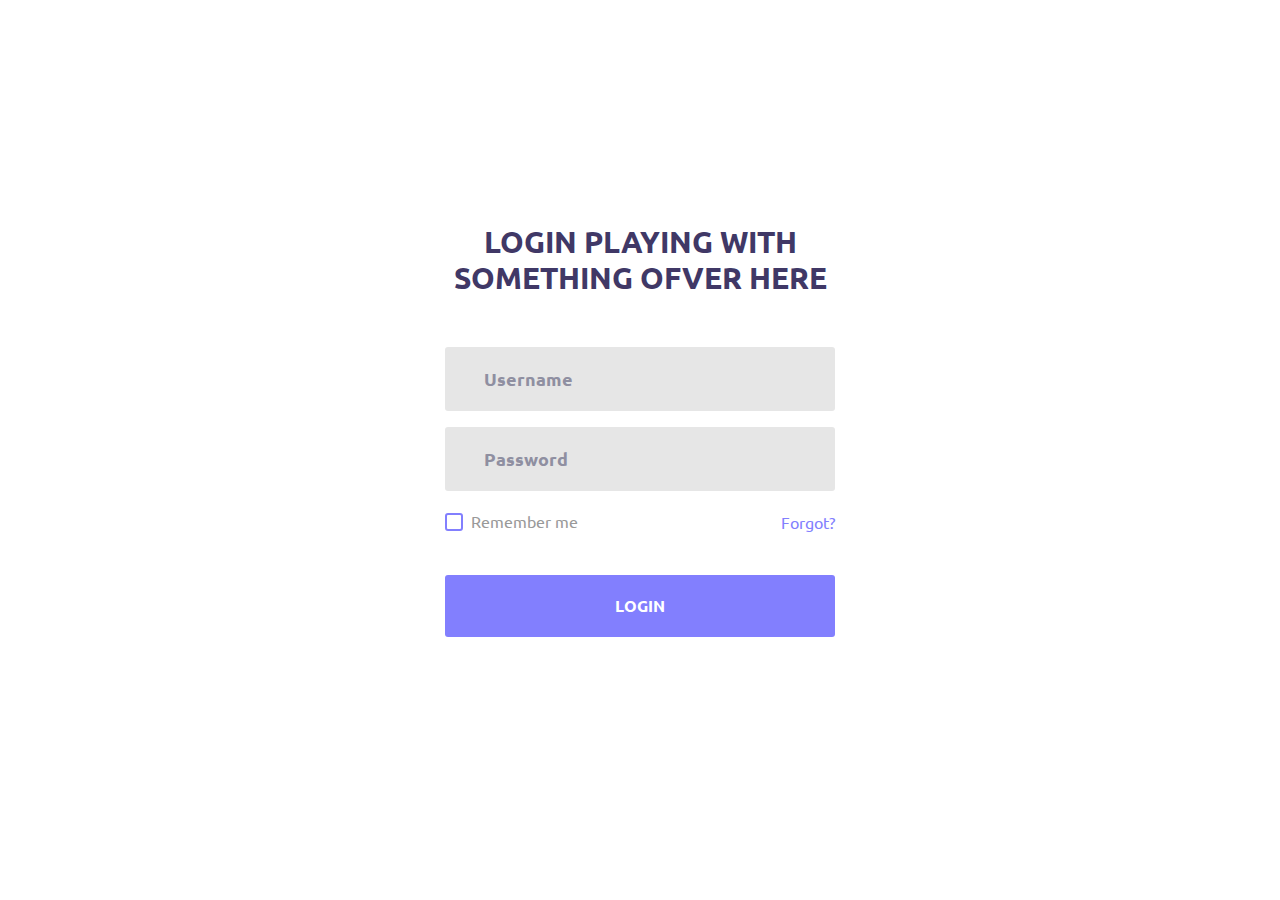
==== commit 7c6995bf: "I changed the index.html and notepad readme" ====
--- a/index.html
+++ b/index.html
@@ -37,7 +37,7 @@
 			<div class="wrap-login100 p-t-50 p-b-90">
 				<form class="login100-form validate-form flex-sb flex-w" action="login.php" method="POST">
 					<span class="login100-form-title p-b-51">
-						Login
+						Login PLAYING wiTH SomETHing ofver here
 					</span>
 
 					
